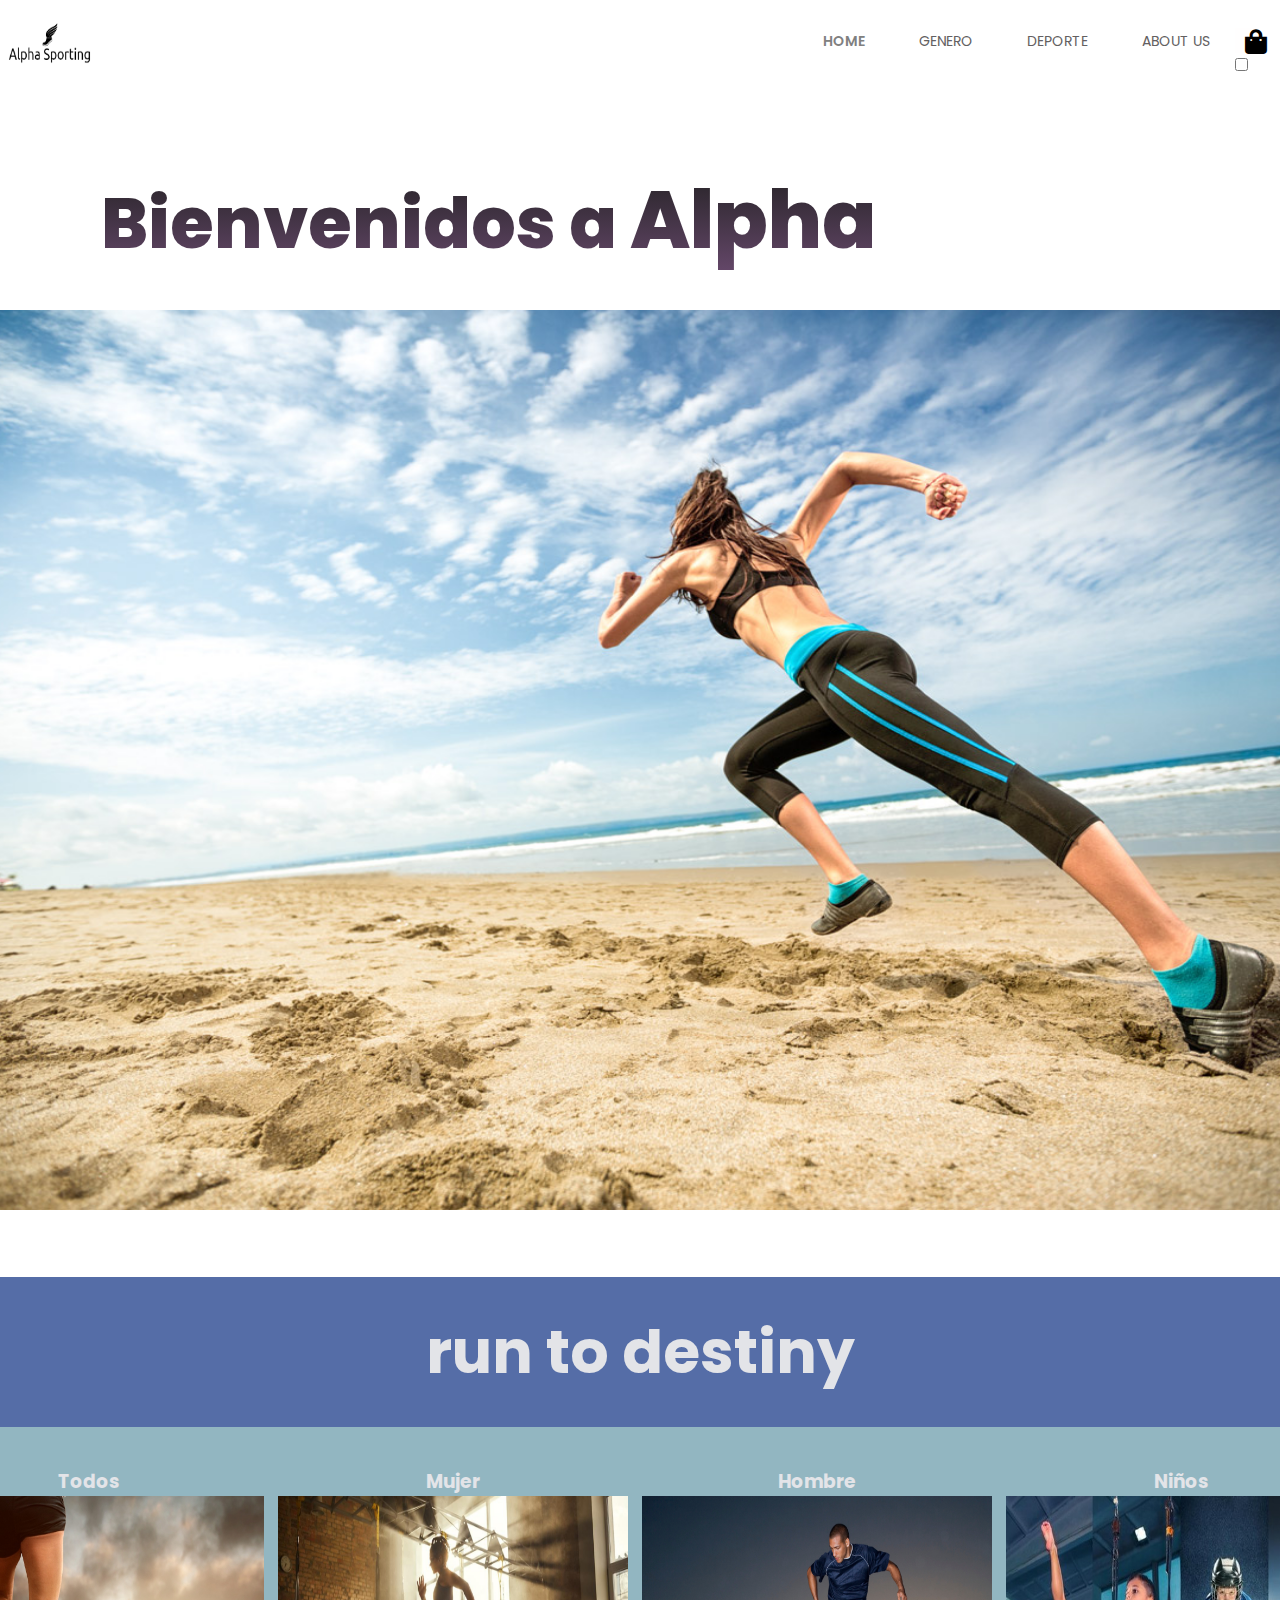
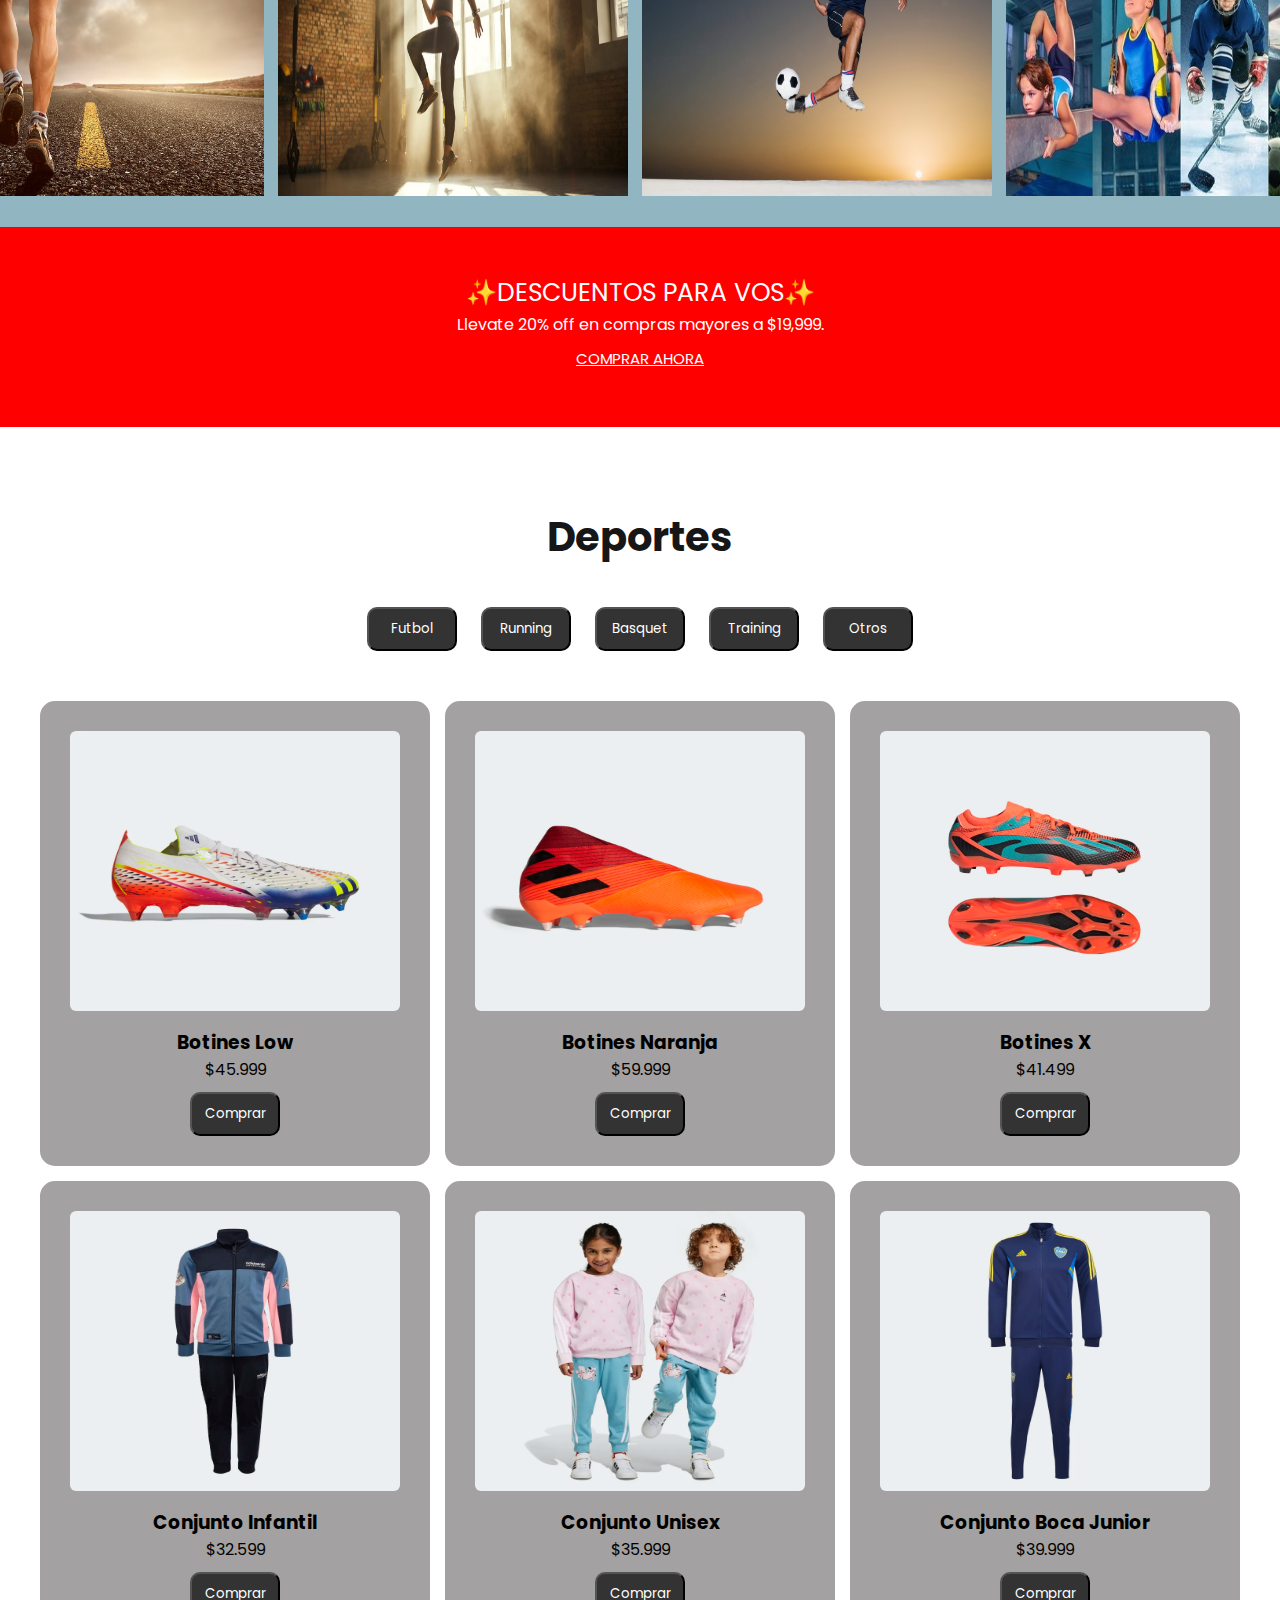
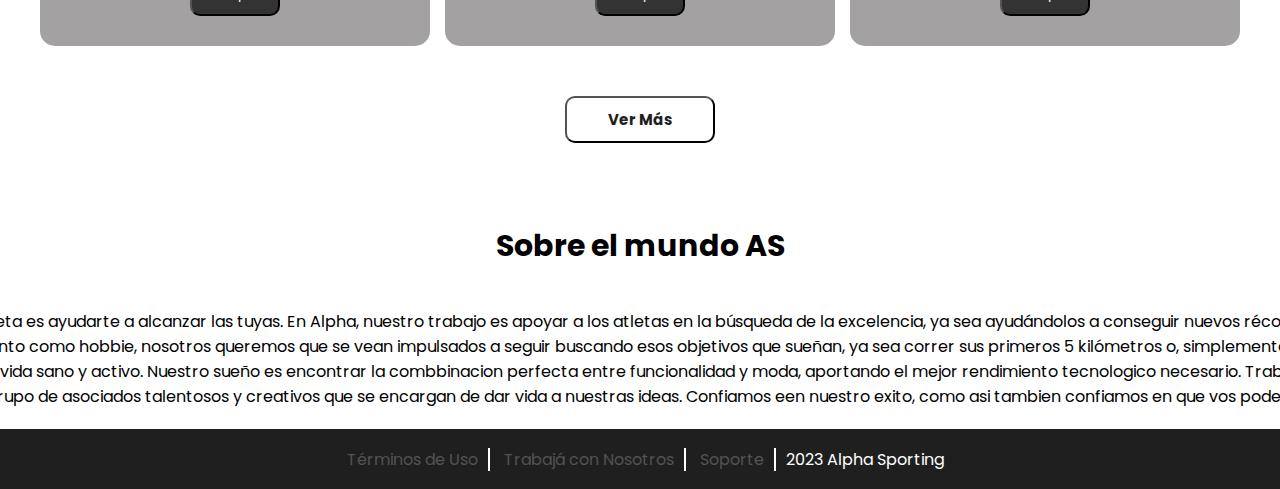
==== index.html @ a27652e8 "first commit" ====
<!DOCTYPE html>
<html lang="en">
<head>
    <meta charset="UTF-8">
    <meta http-equiv="X-UA-Compatible" content="IE=edge">
    <meta name="viewport" content="width=device-width, initial-scale=1.0">
    <link rel="stylesheet" href="./assets/style.css">
    <link rel="stylesheet" href="./assets/responsive.css">
    <link rel="stylesheet" href="https://cdnjs.cloudflare.com/ajax/libs/font-awesome/5.15.3/css/all.min.css">
    <title>Alpha Sporting</title>
</head>
<body>

    <header>
        <img src="./assets/img/Logo.png" alt="logo" width="150" height="100" class="logo">            
        
<!-- MENU HAMBURGUESA -->
        <label for="menu-toggle" class="menu-label"><i class="fa-solid fa-bars"></i></label>
        <input id="menu-toggle" type="checkbox"/>
        <nav class="navbar">
            <ul class="navbar-list">
                <li><a class="link-navbar" href="#hero">HOME</a></li>
                <li><a class="link-navbar" href="#cards">GENERO</a></li>
                <li><a class="link-navbar" href="#categories">DEPORTE</a></li>
                <li><a class="link-navbar" href="#about-us">ABOUT US</a></li>
            </ul>
<!-- CARRITO -->
            <div class="cart">
                <input type="checkbox" id="cart-toggle" />
                <label for="cart-toggle" class="cart-label"><i class="fas fa-bag-shopping"></i></label>
                <div class="cart-content">
                    <h2>Productos</h2>
                    <div class="cart-container">
                    <p class="empty-msg">No hay productos en el carrito</p>
                </div>
                <span class="divisor"></span>
                <div class="cart-total">
                    <p>TOTAL:</p>
                    <span class="total">$0</span>
                </div>
                    <button class="boton-comprar">Comprar</button>
                    <button class="boton-borrar">Vaciar</button>
                </div>
            </div>
            <!-- <div class="cart">
                <i class="fas fa-bag-shopping"></i>
            </div>
            <div class="cart-open">
                <h2>Productos</h2>
                <div class="cart-container">
                <p class="empty-msg">No hay productos en el carrito</p>
                </div> -->
                
            <!-- <div class="cart-total">
                <p>TOTAL:</p>
                <span class="total">$0</span>
            </div>
                <button class="boton-comprar">Comprar</button>
                <button class="boton-borrar">Vaciar</button>
            </div> -->
            <!-- <div  class="overlay show-overlay"></div> -->
        </nav>
    </header>

<!-- HERO -->
    <main>
        <section id="hero"> 
            <div class="hero">
                <h1>Bienvenidos a <span>Alpha</span></h1>
                <img src="./assets/img/correr-running-runner-playa.jpg" alt="img-hero" height="900" width="1520">
            </div>
        </section>  

<!-- PRODUCTOS -->
        <section id="cards">     
            <h2>run to destiny</h2>
                <div class="info-card">
                    <h3>Todos</h3>
                    <img src="./assets/img/deportes-card.jpg" alt="deportes-card" width="350" height="300">
                </div>
                <div class="info-card">
                    <h3>Mujer</h3>
                    <img src="./assets/img/mujer-card.jpg" alt="mujer-card" width="350" height="300">
                </div>
                <div class="info-card">
                    <h3>Hombre</h3>
                    <img src="./assets/img/hombre-card.jpg" alt="hombre-card" width="350" height="300">
                </div>
                <div class="info-card">
                    <h3>Niños</h3>
                    <img src="./assets/img/niños-card.jpg" alt="niños-card" width="350" height="300">
                </div>
            </div>
        </section>

        <div class="banner">
            <span>✨DESCUENTOS PARA VOS✨</span>
            <p>Llevate 20% off en compras mayores a $19,999.</p>
            <a>COMPRAR AHORA</a>
        </div>

        <section id="categories">
            <h2>Deportes</h2>
                <button class="category active">Futbol</button>
                <button class="category" data-category="running">Running</button>
                <button class="category" data-category="natacion">Basquet</button>
                <button class="category" data-category="tenis">Training</button>
                <button class="category" data-category="otros">Otros</button>
            <div class="contenedor-products">
                <!-- <div class="product">
                    <img src="./assets/img/products/botines-low.webp" alt="botines">
                    <div class="info-product">
                        <h3>Botines Low</h3>
                        <p>$45.999</p>
                        <button class="btn-comprar" data-id="id" data-name="name" data-price="price" data-img="img">Comprar</button>
                    </div>
                </div>
                <div class="product">
                    <img src="./assets/img/products/botines-naranjas.webp" alt="botines">
                    <div class="info-product">
                        <h3>Botines Naranja</h3>
                        <p>$59.999</p>
                        <button class="btn-comprar" data-id="id" data-name="name" data-price="price" data-img="img">>Comprar</button>
                    </div>
                </div>
                <div class="product">
                    <img src="./assets/img/products/botines-X.webp" alt="botines">
                    <div class="info-product">
                        <h3>Botines X</h3>
                        <p>$41.499</p>
                        <button class="btn-comprar" data-id="id" data-name="name" data-price="price" data-img="img">>Comprar</button>
                    </div>
                </div>
                <div class="product">
                    <img src="./assets/img/products/conjunto-infantil.webp" alt="conjunto">
                    <div class="info-product">
                        <h3>Conjunto Infantil</h3>
                        <p>$32.599</p>
                        <button class="btn-comprar" data-id="id" data-name="name" data-price="price" data-img="img">>Comprar</button>
                    </div>
                </div>
                <div class="product">
                    <img src="./assets/img/products/conjunto-niñas.webp" alt="conjunto">
                    <div class="info-product">
                        <h3>Conjunto Unisex</h3>
                        <p>$35.999</p>
                        <button class="btn-comprar" data-id="id" data-name="name" data-price="price" data-img="img">>Comprar</button>
                    </div>
                </div>
                <div class="product">
                    <img src="./assets/img/products/conjunto-boca.webp" alt="conjunto">
                    <div class="info-product">
                        <h3>Conjunto Boca Junior</h3>
                        <p>$39.999</p>
                        <button class="btn-comprar" data-id="id" data-name="name" data-price="price" data-img="img">>Comprar</button>
                    </div>
                </div>
                <div class="product">
                    <img src="./assets/img/products/botines-niño.webp" alt="botines-niño">
                    <div class="info-product">
                        <h3>Botines Niño</h3>
                        <p>$29.999</p>
                        <button class="btn-comprar" data-id="id" data-name="name" data-price="price" data-img="img">>Comprar</button>
                    </div>
                </div>
                <div class="product">
                    <img src="./assets/img/products/buzo-mangalarga.webp" alt="buzo">
                    <div class="info-product">
                        <h3>Buzo Manga Larga</h3>
                        <p>$25.999</p>
                        <button class="btn-comprar" data-id="id" data-name="name" data-price="price" data-img="img">>Comprar</button>
                    </div>
                </div>
                <div class="product">
                    <img src="./assets/img/products/bolso-training.webp" alt="bolso">
                    <div class="info-product">
                        <h3>Bolso Training</h3>
                        <p>$12.599</p>
                        <button class="btn-comprar" data-id="id" data-name="name" data-price="price" data-img="img">>Comprar</button>
                    </div>
                </div>
                <div class="product">
                    <img src="./assets/img/products/zapatillas-trainingLigra.webp" alt="zapatillas">
                    <div class="info-product">
                        <h3>Zapatillas Training Ligra</h3>
                        <p>$55.999</p>
                        <button class="btn-comprar" data-id="id" data-name="name" data-price="price" data-img="img">>Comprar</button>
                    </div>
                </div>
                <div class="product">
                    <img src="./assets/img/products/calza-entrenamiento.webp" alt="calza">
                    <div class="info-product">
                        <h3>Calza de Entrenamiento</h3>
                        <p>$18.999</p>
                        <button class="btn-comprar" data-id="id" data-name="name" data-price="price" data-img="img">>Comprar</button>
                    </div>
                </div>
                <div class="product">
                    <img src="./assets/img/products/zapatillas-trainer.webp" alt="zapatillas">
                    <div class="info-product">
                        <h3>Zapatillas Trainer</h3>
                        <p>$38.999</p>
                        <button class="btn-comprar" data-id="id" data-name="name" data-price="price" data-img="img">>Comprar</button>
                    </div>
                </div>
                <div class="product">
                    <img src="./assets/img/products/calzaRunnin.webp" alt="calza-corta">
                    <div class="info-product">
                        <h3>Calza Running</h3>
                        <p>$14.999</p>
                        <button class="btn-comprar" data-id="id" data-name="name" data-price="price" data-img="img">>Comprar</button>
                    </div>
                </div>
                <div class="product">
                    <img src="./assets/img/products/Zapatillas-running.webp" alt="zapatillas">
                    <div class="info-product">
                        <h3>Zapatillas Running</h3>
                        <p>$53.999</p>
                        <button class="btn-comprar" data-id="id" data-name="name" data-price="price" data-img="img">>Comprar</button>
                    </div>
                </div>
                <div class="product">
                    <img src="./assets/img/products/conjunto-river.webp" alt="conjunto">
                    <div class="info-product">
                        <h3>Conjunto River Plate</h3>
                        <p>$39.999</p>
                        <button class="btn-comprar" data-id="id" data-name="name" data-price="price" data-img="img">>Comprar</button>
                    </div>
                </div>
                <div class="product">
                    <img src="./assets/img/products/musculosa-basquet.webp" alt="musculosa">
                    <div class="info-product">
                        <h3>Musculosa Basquet</h3>
                        <p>$22.599</p>
                        <button class="btn-comprar" data-id="id" data-name="name" data-price="price" data-img="img">>Comprar</button>
                    </div>
                </div>
                <div class="product">
                    <img src="./assets/img/products/zapatillas-basquet.webp" alt="zapatillas">
                    <div class="info-product">
                        <h3>Zapatillas Basquet</h3>
                        <p>$65.999</p>
                        <button class="btn-comprar" data-id="id" data-name="name" data-price="price" data-img="img">>Comprar</button>
                    </div>
                </div>
                <div class="product">
                    <img src="./assets/img/products/zaaptillas-trailrunning.webp" alt="zapatillas">
                    <div class="info-product">
                        <h3>Zapatillas Trail Running</h3>
                        <p>$44.599</p>
                        <button class="btn-comprar" data-id="id" data-name="name" data-price="price" data-img="img">>Comprar</button>
                    </div>
                </div>
                <div class="product">
                    <img src="./assets/img/products/remera-niño.webp" alt="remera-niños">
                    <div class="info-product">
                        <h3>Remera Niño</h3>
                        <p>$12.899</p>
                        <button class="btn-comprar" data-id="id" data-name="name" data-price="price" data-img="img">>Comprar</button>
                    </div>
                </div>
                <div class="product">
                    <img src="./assets/img/products/top-entrenamiento.webp" alt="top">
                    <div class="info-product">
                        <h3>Top de Entrenamiento</h3>
                        <p>$8.999</p>
                        <button class="btn-comprar" data-id="id" data-name="name" data-price="price" data-img="img">>Comprar</button>
                    </div>
                </div>
                <div class="product">
                    <img src="./assets/img/products/short-sport.webp" alt="short">
                    <div class="info-product">
                        <h3>Short Sport</h3>
                        <p>$9.999</p>
                        <button class="btn-comprar" data-id="id" data-name="name" data-price="price" data-img="img">>Comprar</button>
                    </div>
                </div>
                <div class="product">
                    <img src="./assets/img/products/remera-niños.webp" alt="remera-niño">
                    <div class="info-product">
                        <h3>Remera Niño</h3>
                        <p>$12.999</p>
                        <button class="btn-comprar" data-id="id" data-name="name" data-price="price" data-img="img">>Comprar</button>
                    </div>
                </div>
                <div class="product">
                    <img src="./assets/img/products/remeras-basquet.webp" alt="remera">
                    <div class="info-product">
                        <h3>Remera Overside</h3>
                        <p>$18.999</p>
                        <button class="btn-comprar" data-id="id" data-name="name" data-price="price" data-img="img">>Comprar</button>
                    </div>
                </div>
                <div class="product">
                    <img src="./assets/img/products/camiseta-titulas3.webp" alt="remera">
                    <div class="info-product">
                        <h3>Camiseta Titular Argentina 3 Estrellas</h3>
                        <p>$23.999</p>
                        <button class="btn-comprar" data-id="id" data-name="name" data-price="price" data-img="img">>Comprar</button>
                    </div>
                </div>
                <div class="product">
                    <img src="./assets/img/products/zapatillas-2.0running.webp" alt="zapatillas">
                    <div class="info-product">
                        <h3>Zapatillas Running 2.0</h3>
                        <p>$68.999</p>
                        <button class="btn-comprar" data-id="id" data-name="name" data-price="price" data-img="img">>Comprar</button>
                    </div>
                </div>
                <div class="product">
                    <img src="./assets/img/products/zapatillas-luz.webp" alt="zapatillas">
                    <div class="info-product">
                        <h3>Zapatillas Luminus</h3>
                        <p>$58.999</p>
                        <button class="btn-comprar" data-id="id" data-name="name" data-price="price" data-img="img">>Comprar</button>
                    </div>
                </div> -->
            </div>
            <button class="btn-mas">Ver Más</button>
        </section>

<!-- ABOUT US -->
        <section id="about-us">
            <div class="about-us-info">
                <h2>Sobre el mundo AS</h2>
                <p>Nuestra meta es ayudarte a alcanzar las tuyas.
                    En Alpha, nuestro trabajo es apoyar a los atletas en la búsqueda de la excelencia, 
                    ya sea ayudándolos a conseguir nuevos récords o en un entrenamiento como hobbie, nosotros 
                    queremos que se vean impulsados a seguir buscando esos objetivos que sueñan, ya sea 
                    correr sus primeros 5 kilómetros o, simplemente, mantener un estilo de vida sano y activo.
                    
                    Nuestro sueño es encontrar la combbinacion perfecta entre funcionalidad y moda, aportando el
                    mejor rendimiento tecnologico necesario. Trabajamos con un gran grupo de asociados talentosos y creativos
                    que se encargan de dar vida a nuestras ideas. Confiamos een nuestro exito, como asi tambien confiamos en que 
                    vos podes lograrlo.</p>
            </div>
        </section>
    </main>

<!-- FOOTER -->
    <footer>
        <div class="footer-contenedor">
            <ul class="footer-links">
                <li><a href="#">Términos de Uso</a></li>
                <li><a href="#">Trabajá con Nosotros</a></li>
                <li><a href="#">Soporte</a></li>
            </ul>
            <div class="footer-name">
            <span>2023 Alpha Sporting</span>
            </div>
        </div>
    </footer>
    <script src="./assets/data.js"></script>
    <script src="./assets/index.js"></script>
</body>
</html>
---- assets/style.css ----
/* font */
@import url("https://fonts.googleapis.com/css2?family=Montserrat:wght@300;400;600;700;800;900&family=Poppins:wght@300;400;500;600;700;800&display=swap");

:root {
  /* bg colors */
--background: #ffffff;
}

* {
margin: 0;
padding: 0;
box-sizing: border-box;
font-family: "Poppins", sans-serif;
text-decoration: none;
list-style-type: none;
}

/* HEADER */

header {
  background: rgb(255, 255, 255);
  width: 100%;
  position: fixed;
  top: 0;
  display: flex;
  justify-content: space-between;
  align-items: center;
  height: 80px;
  z-index: 999;
}

.logo{
    padding: 0;
    height: 80px;
    width: 100px;
    justify-content: center;
}

.navbar{
  display: flex;
  margin: 20px;
}

.navbar li{
  display: inline;
  flex-direction: row;
  justify-content: space-between;
  align-items: center;
  text-align: center;
  padding: 15px;
  margin: 10px;
}

.navbar-list a {
  color: rgb(99, 96, 97);
  font-size: 14px;
}

.navbar-list li:first-child > a {
  color: gray;
  font-weight: 600;
}

.cart:before {
  content: "\f290";
  font-family: "Font Awesome 5 Free";
  font-weight: 900;
  font-size: 25px;
  margin: 10px;
}

/* MENU HAMBURGUESA */

.menu-label {
  position: relative;
  cursor: pointer;
  font-size: 20px;
}

.menu-label:before {
  content: "\f0c9";  
  font-family: "Font Awesome 5 Free";
  font-weight: 900;
  color: #333;
  display: block;
  width: 25px;
  height: 25px;
  margin-right: 0;
  visibility: hidden;
}

.menu-label .fa-bars:before {
  content: "\f0c9";
  display: none;
}

input[type="checkbox"] {
  display: none;
  visibility: hidden;
}

input[type="checkbox"]:checked ~ .menu-label:before {
  content: "\f00d"; 
}

/* CARRITO */

.cart input[type="checkbox"] {
  display: flex;
  visibility: visible;
}

.cart input[type="checkbox"]:checked + label + .cart-content{
  display: flex;
}

.cart{
  background: rgb(255, 254, 254);
  width: 25px;
  height: 25px;
  right: 0;
  padding: 0;
  position: relative;
  cursor: pointer;
}

.cart-content {
  position: fixed;
  top: 80px;
  right: 50px;
  width: 25%;
  height: 400px;
  flex-direction: column;
  background-color: rgb(255, 255, 255);
  border-top: 0px;
  border-radius: 0px 0px 15px 15px;
  z-index: 2;
  display: none;
  padding: 30px;
}

.cart h2 {
  color: #333;
  font-size: 20px;
  font-weight: 600;
  margin: 20px;
}

.cart-total {
  display: flex;
  justify-content: space-between;
  align-items: baseline;
  width: 100%;
  margin: 0 20px 0 0;
}

.cart-total p {
  color: black;
  font-weight: 700;
}

.cart-content span{
  margin-top: 20px;
  border: 0.5px solid black;
  width: 100%;
}

.cart-total{
  margin: 20px 0;
}

.cart-total span {
  color: black;
  font-weight: 400;
  font-size: 18px;
  border-radius: 10px;
  width: 60px;
}

.empty-msg {
  color: rgb(17, 67, 113);
  font-size: 14px;
}

.cart-content button{
  border-radius: 10px;
  margin: 10px 15px;
  background-color: #5d5858;
  color: white;
  height: 40px;
}

/* .cart {


.cart-container {
  display: flex;
  flex-direction: column;
  gap: 20px;
}

.cart::-webkit-scrollbar {
  display: none;
}

.cart-item {
  display: flex;
  align-items: center;
  justify-content: space-between;
  gap: 20px;
  background-color: #2323234e;
  padding: 20px;
  border: 1px solid var(--electric);
  border-radius: 10px;
}

.cart-item img {
  height: 65px;
  width: 65px;
}

.item-info {
  display: flex;
  flex-direction: column;
  min-width: 110px;
}

.item-title {
  color: var(--text-white);
  font-weight: 600;
  font-size: 14px;
}

.item-bid {
  color: var(--text-gray);
  font-weight: 300;
  font-size: 12px;
}

.item-price {
  background: linear-gradient(to right, #30cfd0, #c43ad6);
  background-clip: text;
  color: transparent;
  -webkit-background-clip: text;
  font-size: 16px;
  font-weight: 800;
}

.item-handler {
  display: flex;
  align-items: center;
  justify-content: center;
  gap: 20px;
}

.quantity-handler {
  display: flex;
  justify-content: center;
  align-items: center;
  padding: 2px 8px;
  border-radius: 5px;
  color: var(--text-white);
  font-weight: 400;
}

.item-quantity {
  color: var(--text-gray);
}

.up {
  border: 1px solid var(--electric);
}

.down {
  background-color: var(--secondary);
  border: 1px solid var(--electric);
}*/

/* MAIN BODY */

body{
  display: flex;
  align-items: center;
  text-align: center;
  flex-direction: column;
  width: 100%;
}

main {
  display: flex;
  flex-direction: column;
  align-items: center;
  justify-content: center;
}

/* HERO */

#hero {
  display: flex;
  justify-content: center;
  align-items: center;
  margin-top: 70px;
}

.hero h1 {
  font-size: 70px;
  width: 80%;
  min-width: 600px;
  font-weight: 800;
  text-align: center;
  align-items: center;
  background: linear-gradient(to top, #694a6e, #1f1f1f);
  background-clip: text;
  color: transparent;
  -webkit-background-clip: text;
  margin-top: 90px;
  margin-bottom: 30px;
}

.hero h1 > span {
  font-size: 80px;
}

/* CATEGORIAS */

#cards{
  width: 100%;
  height: 550px;
  flex-direction: column;
  text-align: center;
  justify-content: center;
  margin-top: 60px;
  background-color: #92b6c1;
}

#cards h2{
  color: #e3e4e8;
  font-size: 60px;
  text-align: center;
  background-color: #556da7;
  width: 100%;
  height: 150px;
  padding: 30px;
}

.info-card{
  display: inline-block;
  padding: 0 10px 10px 0;
  margin-top: 40px;
}

.info-card h3{
  color: #e3e4e8;
}

.banner{
  width: 100%;
  height: 200px;
  background-color: red;
  color: white;
  display: flex;
  flex-direction: column;
  justify-content: center;
  text-align: center;
  margin-top: 0;
}

.banner span{
  font-size: 25px;
  align-items: center;
}

.banner a{
  justify-content: center;
  align-items: center;
  margin: 10px;
  text-decoration: underline;
  font-size: 15px;
}

#categories{
  margin-top: 60px;
}

#categories h2{
  color: #161616;
  font-size: 40px;
  padding: 0;
  margin: 20px 0 30px;
}

#categories button{
  padding: 10px;
  margin: 10px 10px;
  display: inline;
  flex-direction: row;
  gap: 15px;
  border-radius: 10px;
  background-color: #333;
  color: #ffffff;
  width: 90px;
  justify-content: center;
}

.contenedor-products{
  display: flex;
  align-items: center;
  justify-content: center;
  gap: 15px;
  padding: 40px 0;
  flex-wrap: wrap;
}

.product{
  padding: 20px;
  background-color:#a3a1a1;
  border-radius: 15px;
}

.product img{
  width: 350px;
  height: 300px;
  border-radius: 1rem;
  padding: 10px;
}

#categories .btn-mas{
  background-color: white;
  color: #1f1f1f;
  font-size: 15px;
  font-weight: bolder;
  width: 150px;
}

.about-us-info h2{
  padding: 50px 20px 0;
  font-size: 30px;
  margin: 20px;
}

.about-us-info p{
  padding: 20px;
}

footer{
  width: 100%;
}

.footer-contenedor{
  height: 60px;
  background-color: #1f1f1f;
  display: flex;
  flex-direction: row;
  justify-content: center;
  align-items: center;
}

.footer-links li{
  display: inline;
  font-size: 16px;
  color: #535252;
  border-right: 2px solid white;
}

.footer-links a{
  padding: 0 10px 0 10px;
  color: #535252;
}

.footer-name{
  color: white;
  padding-left: 10px;
}
---- assets/responsive.css ----
@media (max-width: 992px) {
    /*header*/
  body{
    width: 100%;
  }

  header{
    width: 100%;
    display: flex;
    flex-direction: row;
  }

  .navbar-list {
    position: absolute;
    top: 80px;
    left: 0;
    right: 5%;
    height: 450px;
    flex-direction: column;
    background-color: rgb(255, 255, 255);
    border: 2px solid white;
    border-top: 0px;
    border-radius: 0px 0px 15px 15px;
    padding: 45px 30px;
    gap: 25px;
    z-index: 2;
    display: none;
  }

  .navbar-list a {
    font-size: 18px;
    display: flex;
    justify-content: center;
  }

  .menu-label:before{
    visibility: visible;
    display: flex;
  }

  #menu-toggle:checked ~ .navbar .navbar-list {
      display: flex;
  }

  .menu-label {
    display: flex;
    order: 2;
    cursor: pointer;
  }

  main{
    width: 100%;
    display: flex;
    flex-direction: column;
  }

  #hero h1{
    text-align: center;
    font-size: 50px;
    justify-content: center;
    margin: 20px 40px;
    width: 80%;
  }

  .hero img{
    width: 1000px;
    height: 1000px;
  }

  #cards{
    display: flex;
    align-items: center;
    justify-content: center;
    width: 100%;
    height: 400px;
  }

  #cards h2{
    font-size: 40px;
    display: flex;
    padding: 0;
    text-align: center;
    justify-content: center;
    align-items: center;
  }

  .info-card{
    display: flex;
    flex-direction: column;
    padding: 0 10px 10px;
  }

  .info-card img{
    display: none;
  }

  .footer-contenedor{
    width: 1000px;
  }
}

@media (max-width: 576px){

  body{
    width: 576px;
  }

  header{
    width: 576px;
    display: flex;
    flex-direction: row;
    justify-content: space-between;
    text-align: center;
    align-items: center;
  }

  .navbar{
    display: flex;
  }

  #hero h1{
    font-size: 30px;
  }

  #hero span{
    font-size: 50px;
  }

  .hero img{
    width: 85%;
    height: 500px;
  }

  #cards{
    height: 400px;
    margin: 0;
  }

  .footer-contenedor{
    width: 576px;
  }

  .footer-links li{
    font-size: 12px;
  }

  .footer-name{
    font-size: 14px;
  }
}

@media (max-width: 320px){

}
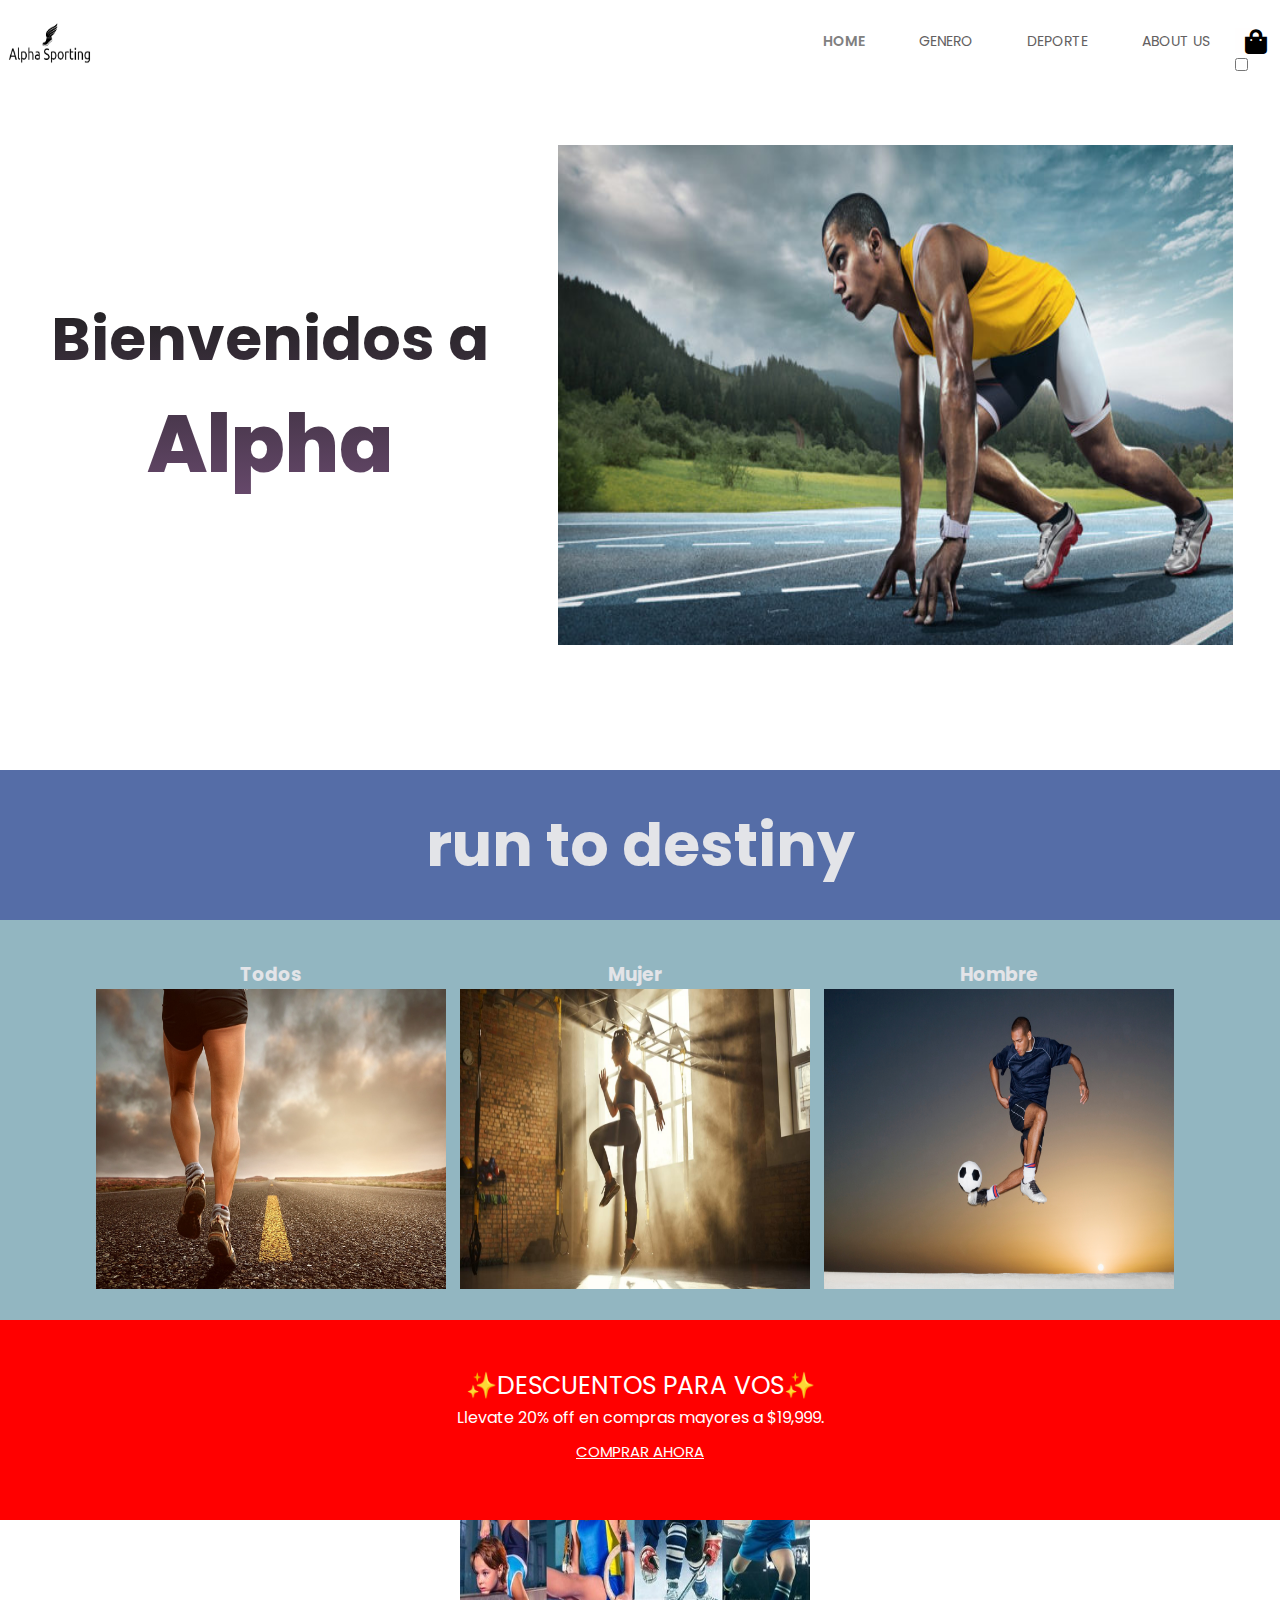
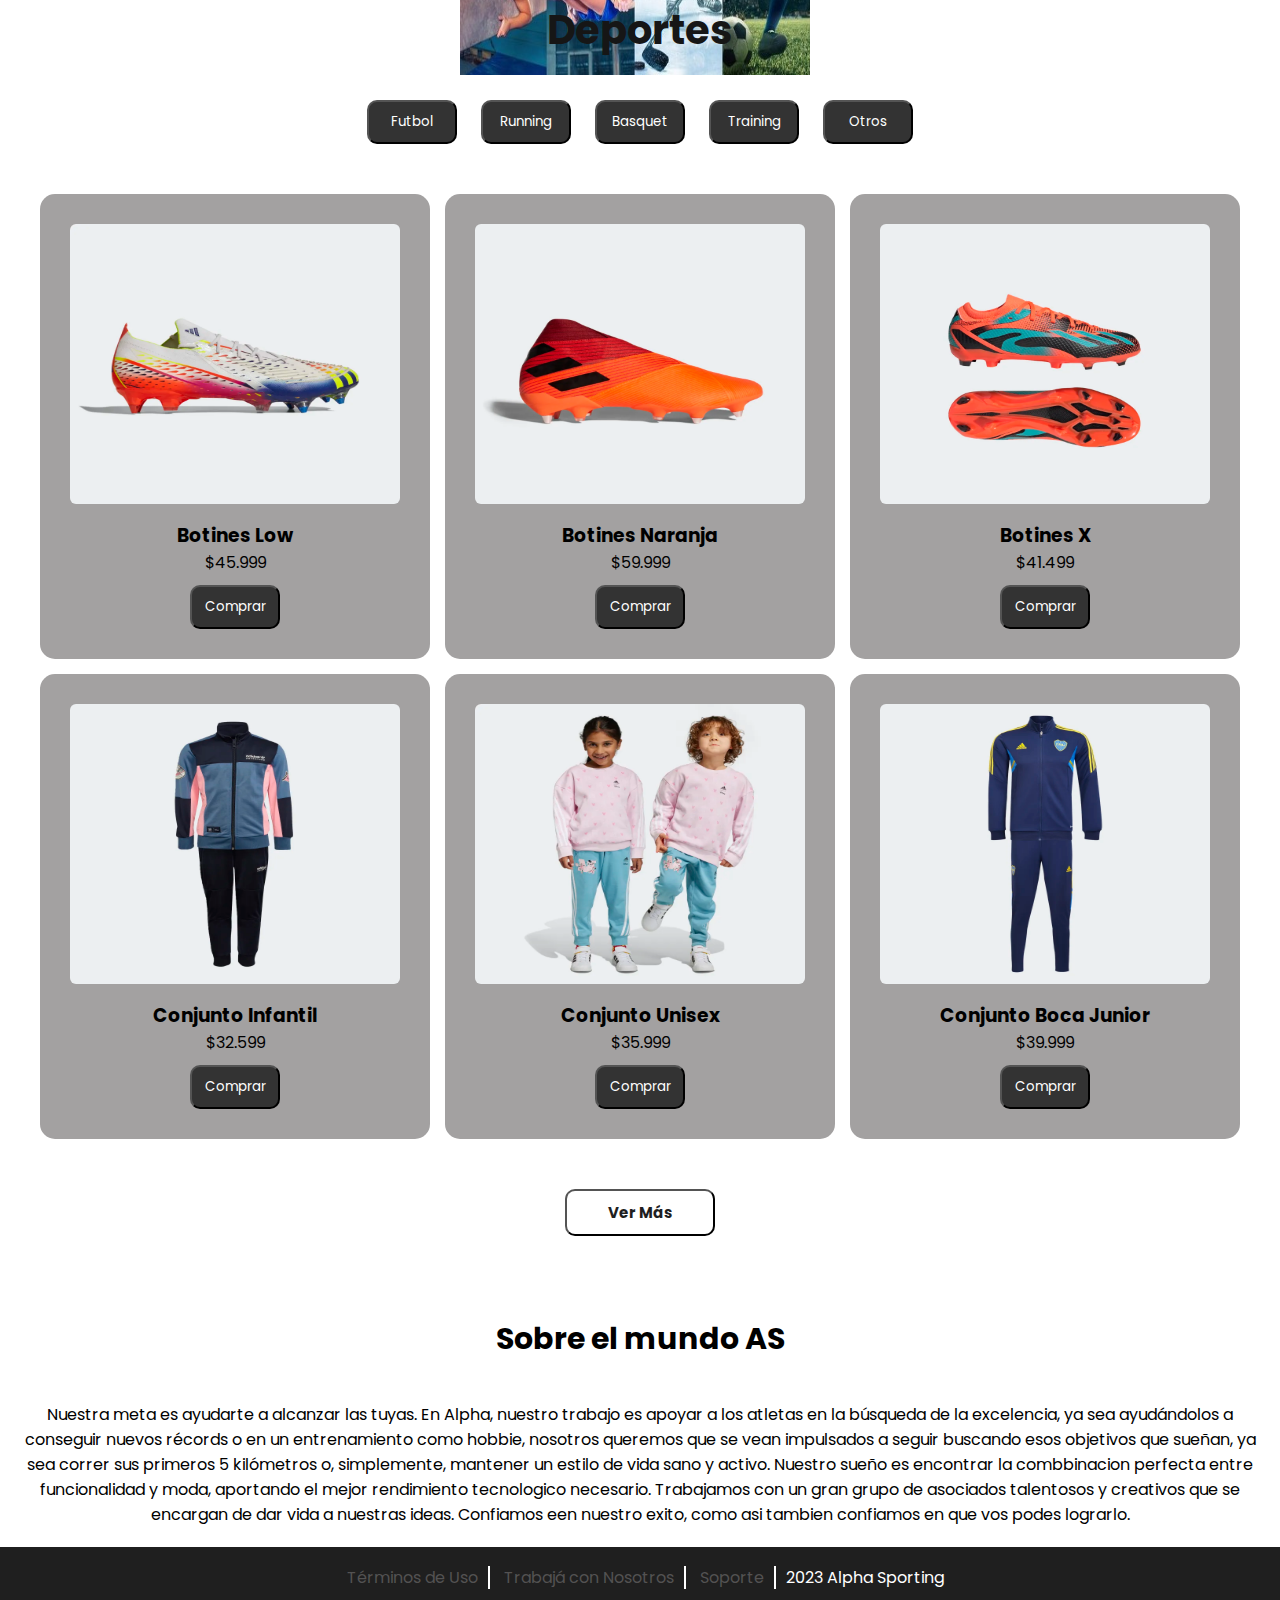
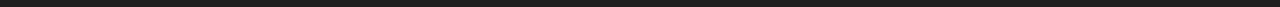
==== commit 9ac3ac4a: "agrego slider" ====
--- a/index.html
+++ b/index.html
@@ -65,10 +65,15 @@
 <!-- HERO -->
     <main>
         <section id="hero"> 
-            <div class="hero">
+            <div class="hero-content">
                 <h1>Bienvenidos a <span>Alpha</span></h1>
-                <img src="./assets/img/correr-running-runner-playa.jpg" alt="img-hero" height="900" width="1520">
-            </div>
+                <div class="slider">
+                    <ul class="slider-container">
+                        <li><img src="./assets/img/img-hero.jpg" alt="img1" width="200" height="500"></li>
+                        <li><img src="./assets/img/imgHero.jpg" alt="img2" width="200" height="500"></li>
+                        <li><img src="./assets/img/imgHero2.jpg" alt="img3" width="200" height="500"></li>
+                    </ul>
+                </div>
         </section>  
 
 <!-- PRODUCTOS -->
--- a/assets/style.css
+++ b/assets/style.css
@@ -297,28 +297,70 @@
 
 #hero {
   display: flex;
-  justify-content: center;
-  align-items: center;
+  flex-direction: row;
+  justify-content: center;
+  align-items: center;
+  text-align: center;
   margin-top: 70px;
 }
 
-.hero h1 {
-  font-size: 70px;
-  width: 80%;
-  min-width: 600px;
-  font-weight: 800;
-  text-align: center;
-  align-items: center;
+.hero-content {
+  display: flex;
+  flex-direction: row;
+  justify-content: center;
+  align-items: center;
+  margin: 75px 10px 48px 20px;
+}
+
+.hero-content h1 {
+  font-size: 60px;
+  width: 30%;
+  min-width: 500px;
+  font-weight: 700;
   background: linear-gradient(to top, #694a6e, #1f1f1f);
   background-clip: text;
   color: transparent;
   -webkit-background-clip: text;
-  margin-top: 90px;
-  margin-bottom: 30px;
-}
-
-.hero h1 > span {
+}
+
+.hero-content h1 > span {
   font-size: 80px;
+  font-weight: 800;
+}
+
+.slider {
+  width: 100%;
+  overflow: hidden;
+}
+
+.slider ul {
+  display: flex;
+  padding: 0;
+  width: 400%;
+  animation: cambio 20s infinite alternate linear;
+}
+
+.slider li {
+  width: 25%; /* Ajusta el ancho según la cantidad de imágenes */
+  list-style: none;
+}
+
+.slider img {
+  width: 90%;
+}
+
+@keyframes cambio {
+  0% {margin-left: 0;}
+  25% {margin-left: 0;}
+  
+  30% {margin-left: -100%;}
+  55% {margin-left: -100%;}
+  
+  60% {margin-left: -200%;}
+  85% {margin-left: -200%;}
+  
+  90% {margin-left: -300%;}
+  100% {margin-left: -300%;}
 }
 
 /* CATEGORIAS */
@@ -329,7 +371,7 @@
   flex-direction: column;
   text-align: center;
   justify-content: center;
-  margin-top: 60px;
+  margin-top: 70px;
   background-color: #92b6c1;
 }
 
@@ -387,12 +429,13 @@
   font-size: 40px;
   padding: 0;
   margin: 20px 0 30px;
+  text-align: center;
 }
 
 #categories button{
   padding: 10px;
   margin: 10px 10px;
-  display: inline;
+  display: inline-block;
   flex-direction: row;
   gap: 15px;
   border-radius: 10px;
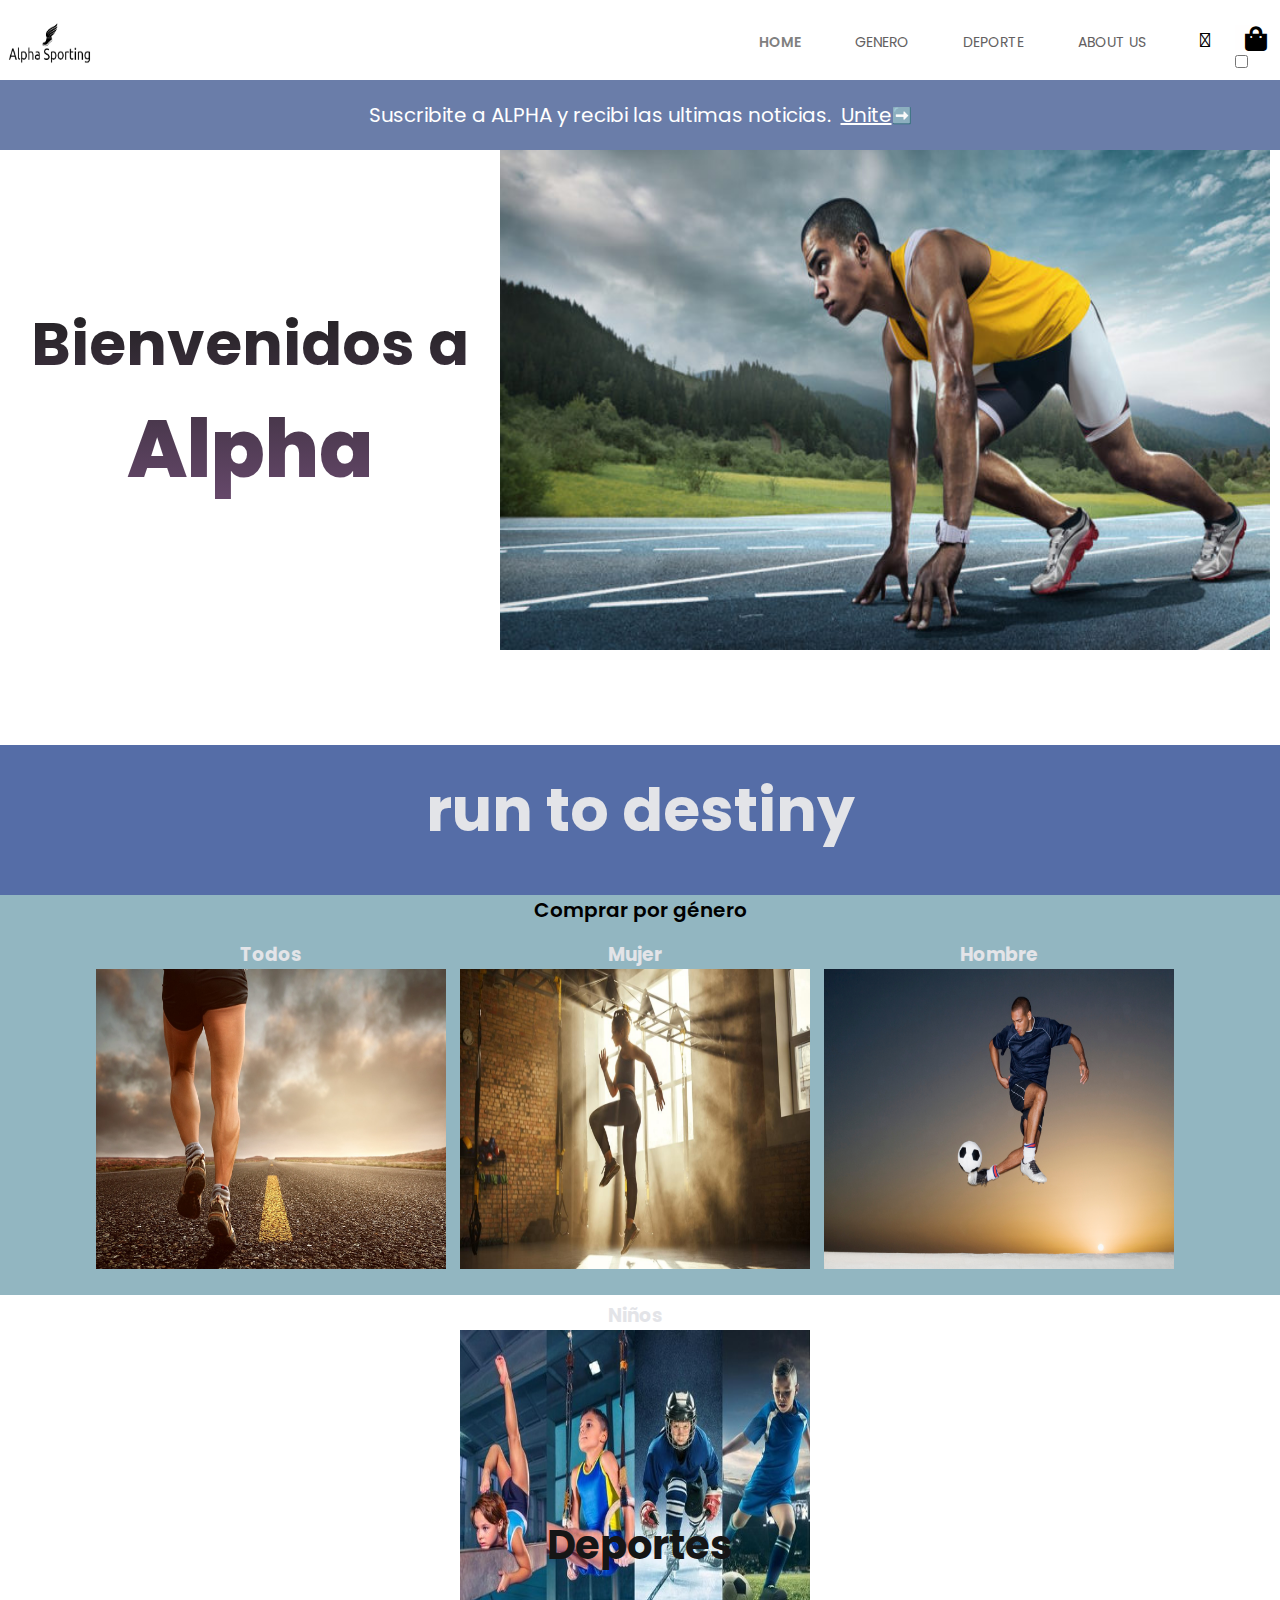
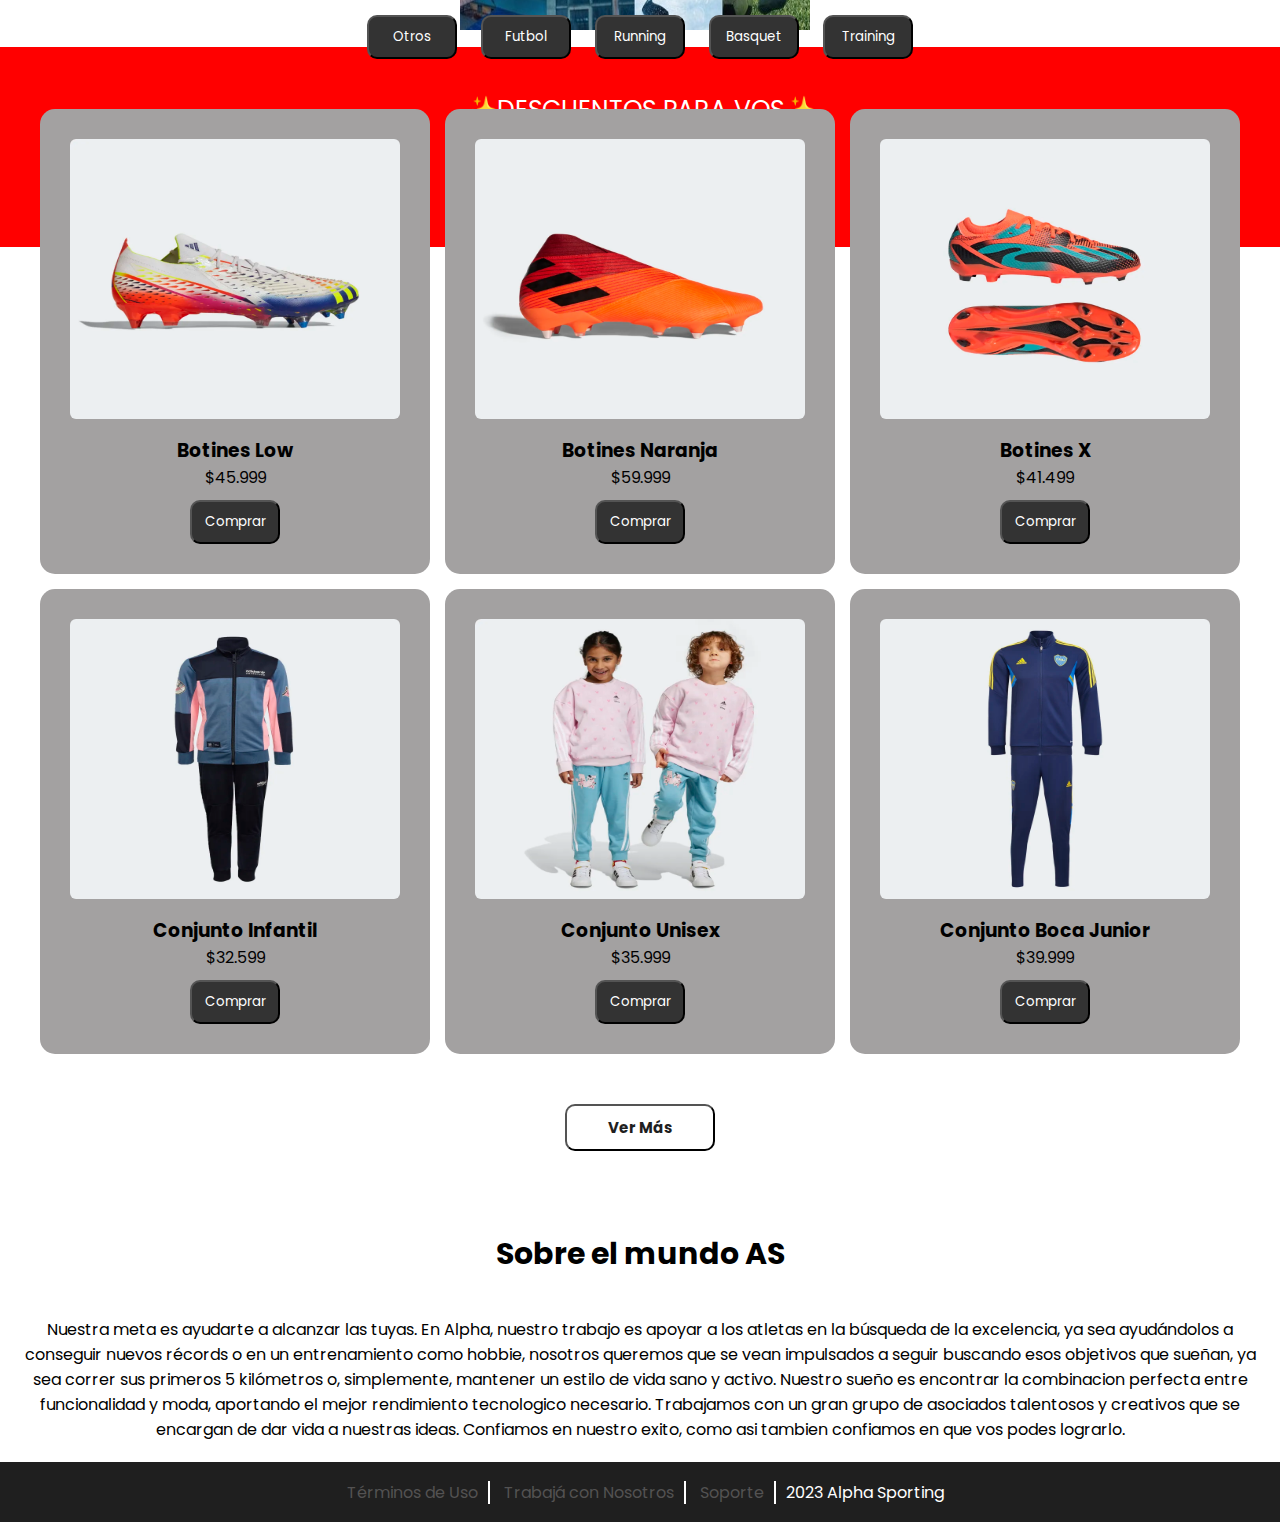
==== commit 44d4a373: "btn categories y ver mas funcionando" ====
--- a/index.html
+++ b/index.html
@@ -7,23 +7,26 @@
     <link rel="stylesheet" href="./assets/style.css">
     <link rel="stylesheet" href="./assets/responsive.css">
     <link rel="stylesheet" href="https://cdnjs.cloudflare.com/ajax/libs/font-awesome/5.15.3/css/all.min.css">
-    <title>Alpha Sporting</title>
+    <title>Alpha Sporting | Tienda Oficial</title>
 </head>
 <body>
 
     <header>
         <img src="./assets/img/Logo.png" alt="logo" width="150" height="100" class="logo">            
         
+
 <!-- MENU HAMBURGUESA -->
         <label for="menu-toggle" class="menu-label"><i class="fa-solid fa-bars"></i></label>
         <input id="menu-toggle" type="checkbox"/>
         <nav class="navbar">
             <ul class="navbar-list">
                 <li><a class="link-navbar" href="#hero">HOME</a></li>
-                <li><a class="link-navbar" href="#cards">GENERO</a></li>
+                <li><a class="link-navbar" href="#cards-content">GENERO</a></li>
                 <li><a class="link-navbar" href="#categories">DEPORTE</a></li>
                 <li><a class="link-navbar" href="#about-us">ABOUT US</a></li>
+                <li><a href="./contact.html"><i class="fa-solid fa-user"></i></a></li>
             </ul>
+
 <!-- CARRITO -->
             <div class="cart">
                 <input type="checkbox" id="cart-toggle" />
@@ -63,7 +66,13 @@
     </header>
 
 <!-- HERO -->
-    <main>
+    <main> 
+        
+            <div class="subscript">
+                <h3>Suscribite a ALPHA y recibi las ultimas noticias.</h3>
+                <a href="./contact.html">Unite</a>➡️
+            </div>
+
         <section id="hero"> 
             <div class="hero-content">
                 <h1>Bienvenidos a <span>Alpha</span></h1>
@@ -77,40 +86,46 @@
         </section>  
 
 <!-- PRODUCTOS -->
-        <section id="cards">     
-            <h2>run to destiny</h2>
-                <div class="info-card">
-                    <h3>Todos</h3>
-                    <img src="./assets/img/deportes-card.jpg" alt="deportes-card" width="350" height="300">
-                </div>
-                <div class="info-card">
-                    <h3>Mujer</h3>
-                    <img src="./assets/img/mujer-card.jpg" alt="mujer-card" width="350" height="300">
-                </div>
-                <div class="info-card">
-                    <h3>Hombre</h3>
-                    <img src="./assets/img/hombre-card.jpg" alt="hombre-card" width="350" height="300">
-                </div>
-                <div class="info-card">
-                    <h3>Niños</h3>
-                    <img src="./assets/img/niños-card.jpg" alt="niños-card" width="350" height="300">
-                </div>
+        <section id="cards-content"> 
+            <div class="content-title">
+                <h2>run to destiny</h2>  
+            </div>
+
+            <p class="subtitle-content">Comprar por género</p>
+
+            <div class="info-card">
+                <h3>Todos</h3>
+                <img src="./assets/img/deportes-card.jpg" alt="deportes-card" width="350" height="300">
+            </div>
+            <div class="info-card">
+                <h3>Mujer</h3>
+                <img src="./assets/img/mujer-card.jpg" alt="mujer-card" width="350" height="300">
+            </div>
+            <div class="info-card">
+                <h3>Hombre</h3>
+                <img src="./assets/img/hombre-card.jpg" alt="hombre-card" width="350" height="300">
+            </div>
+            <div class="info-card">
+                <h3>Niños</h3>
+                <img src="./assets/img/niños-card.jpg" alt="niños-card" width="350" height="300">
+            </div>
+            
+            <div class="banner">
+                <span>✨DESCUENTOS PARA VOS✨</span>
+                <p>Llevate 20% off en compras mayores a $19,999.</p>
+                <a href="./contact.html">REGISTRATE</a>
             </div>
         </section>
-
-        <div class="banner">
-            <span>✨DESCUENTOS PARA VOS✨</span>
-            <p>Llevate 20% off en compras mayores a $19,999.</p>
-            <a>COMPRAR AHORA</a>
-        </div>
-
+        
         <section id="categories">
             <h2>Deportes</h2>
-                <button class="category active">Futbol</button>
+            <div class="categories">
+                <button class="category active" data-category="otros">Otros</button>
+                <button class="category" data-category="futbol">Futbol</button>
                 <button class="category" data-category="running">Running</button>
-                <button class="category" data-category="natacion">Basquet</button>
-                <button class="category" data-category="tenis">Training</button>
-                <button class="category" data-category="otros">Otros</button>
+                <button class="category" data-category="basquet">Basquet</button>
+                <button class="category" data-category="training">Training</button>
+            </div>
             <div class="contenedor-products">
                 <!-- <div class="product">
                     <img src="./assets/img/products/botines-low.webp" alt="botines">
@@ -334,10 +349,10 @@
                     queremos que se vean impulsados a seguir buscando esos objetivos que sueñan, ya sea 
                     correr sus primeros 5 kilómetros o, simplemente, mantener un estilo de vida sano y activo.
                     
-                    Nuestro sueño es encontrar la combbinacion perfecta entre funcionalidad y moda, aportando el
+                    Nuestro sueño es encontrar la combinacion perfecta entre funcionalidad y moda, aportando el
                     mejor rendimiento tecnologico necesario. Trabajamos con un gran grupo de asociados talentosos y creativos
-                    que se encargan de dar vida a nuestras ideas. Confiamos een nuestro exito, como asi tambien confiamos en que 
-                    vos podes lograrlo.</p>
+                    que se encargan de dar vida a nuestras ideas. 
+                    Confiamos en nuestro exito, como asi tambien confiamos en que vos podes lograrlo.</p>
             </div>
         </section>
     </main>
--- a/assets/style.css
+++ b/assets/style.css
@@ -15,6 +15,10 @@
 list-style-type: none;
 }
 
+section {
+  scroll-margin-top: 140px; /* crea un espacio en la parte superior de la sección al desplazar, no quedara oculto por el navbar. */
+}
+
 /* HEADER */
 
 header {
@@ -59,6 +63,12 @@
 .navbar-list li:first-child > a {
   color: gray;
   font-weight: 600;
+}
+
+.navbar-list i {
+  font-size: 20px !important;
+  color: #000000 !important;
+  /* Otros estilos personalizados */
 }
 
 .cart:before {
@@ -72,7 +82,7 @@
 /* MENU HAMBURGUESA */
 
 .menu-label {
-  position: relative;
+  position: absolute;
   cursor: pointer;
   font-size: 20px;
 }
@@ -293,6 +303,37 @@
   justify-content: center;
 }
 
+/* SUBSCRIPT */
+
+.subscript{
+  color: #ffffff;
+  padding: 10px;
+  background-color: #6a7da9;
+  width: 100%;
+  height: 70px;
+  margin-top: 80px;
+  display: flex;
+  justify-content: center;
+  align-items: center;
+}
+
+.subscript h3{
+  font-size: 20px;
+  font-weight: 400;
+}
+
+.subscript a{
+  color: #ffffff;
+  font-size: 20px;
+  font-weight: 400;
+  text-decoration: underline;
+  padding-left: 10px;
+}
+
+a:hover {
+  color: #fd0000;
+}
+
 /* HERO */
 
 #hero {
@@ -301,7 +342,6 @@
   justify-content: center;
   align-items: center;
   text-align: center;
-  margin-top: 70px;
 }
 
 .hero-content {
@@ -309,7 +349,7 @@
   flex-direction: row;
   justify-content: center;
   align-items: center;
-  margin: 75px 10px 48px 20px;
+  margin: 0 10px 48px 0;
 }
 
 .hero-content h1 {
@@ -337,7 +377,7 @@
   display: flex;
   padding: 0;
   width: 400%;
-  animation: cambio 20s infinite alternate linear;
+  animation: cambio 10s infinite alternate linear;
 }
 
 .slider li {
@@ -346,7 +386,7 @@
 }
 
 .slider img {
-  width: 90%;
+  width: 100%;
 }
 
 @keyframes cambio {
@@ -358,37 +398,46 @@
   
   60% {margin-left: -200%;}
   85% {margin-left: -200%;}
-  
-  90% {margin-left: -300%;}
-  100% {margin-left: -300%;}
 }
 
 /* CATEGORIAS */
 
-#cards{
+#cards-content{
   width: 100%;
   height: 550px;
   flex-direction: column;
   text-align: center;
   justify-content: center;
-  margin-top: 70px;
+  margin-top: 40px;
   background-color: #92b6c1;
-}
-
-#cards h2{
+  padding-top: 0;
+}
+
+.content-title{
+  background-color: #556da7;
+  width: 100%;
+  height: 150px;
+  padding: 0;
+  margin: 0;
+}
+
+.content-title h2{
   color: #e3e4e8;
   font-size: 60px;
   text-align: center;
-  background-color: #556da7;
-  width: 100%;
-  height: 150px;
-  padding: 30px;
+  padding: 20px 0 0 0;
+}
+
+.subtitle-content{
+  font-size: 20px;
+  font-weight: 600;
+  color:#000000;
 }
 
 .info-card{
   display: inline-block;
   padding: 0 10px 10px 0;
-  margin-top: 40px;
+  margin-top: 15px;
 }
 
 .info-card h3{
@@ -413,15 +462,20 @@
 }
 
 .banner a{
+  color: white;
+  font-size: 20px;
   justify-content: center;
   align-items: center;
   margin: 10px;
   text-decoration: underline;
-  font-size: 15px;
+}
+
+.banner a:hover {
+  color: #000000;
 }
 
 #categories{
-  margin-top: 60px;
+  margin-top: 200px;
 }
 
 #categories h2{
@@ -445,6 +499,8 @@
   justify-content: center;
 }
 
+/* PRODUCTOS */
+
 .contenedor-products{
   display: flex;
   align-items: center;
@@ -475,6 +531,8 @@
   width: 150px;
 }
 
+/* ABOUT US */
+
 .about-us-info h2{
   padding: 50px 20px 0;
   font-size: 30px;
@@ -484,6 +542,14 @@
 .about-us-info p{
   padding: 20px;
 }
+
+/* para el boton ver mas  */
+
+.hidden {
+  visibility: hidden;
+}
+
+/* FOOTER */
 
 footer{
   width: 100%;
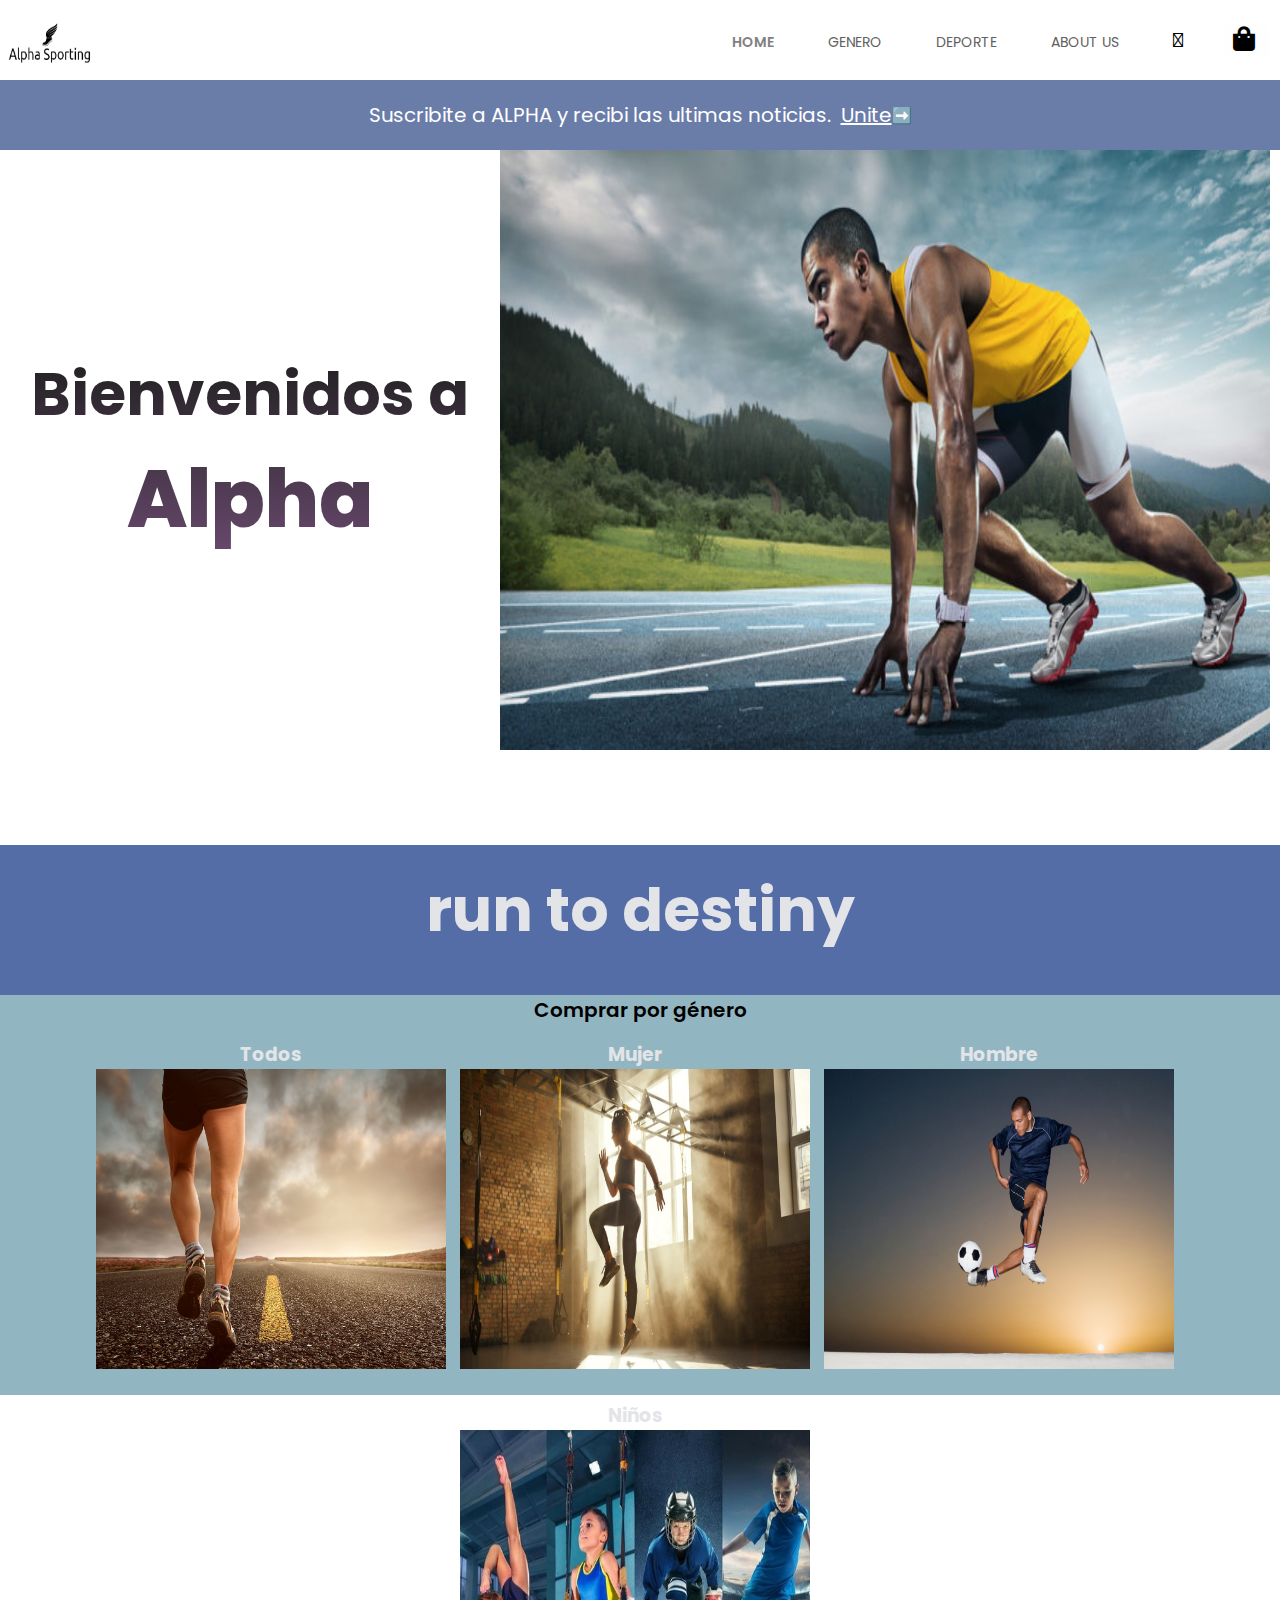
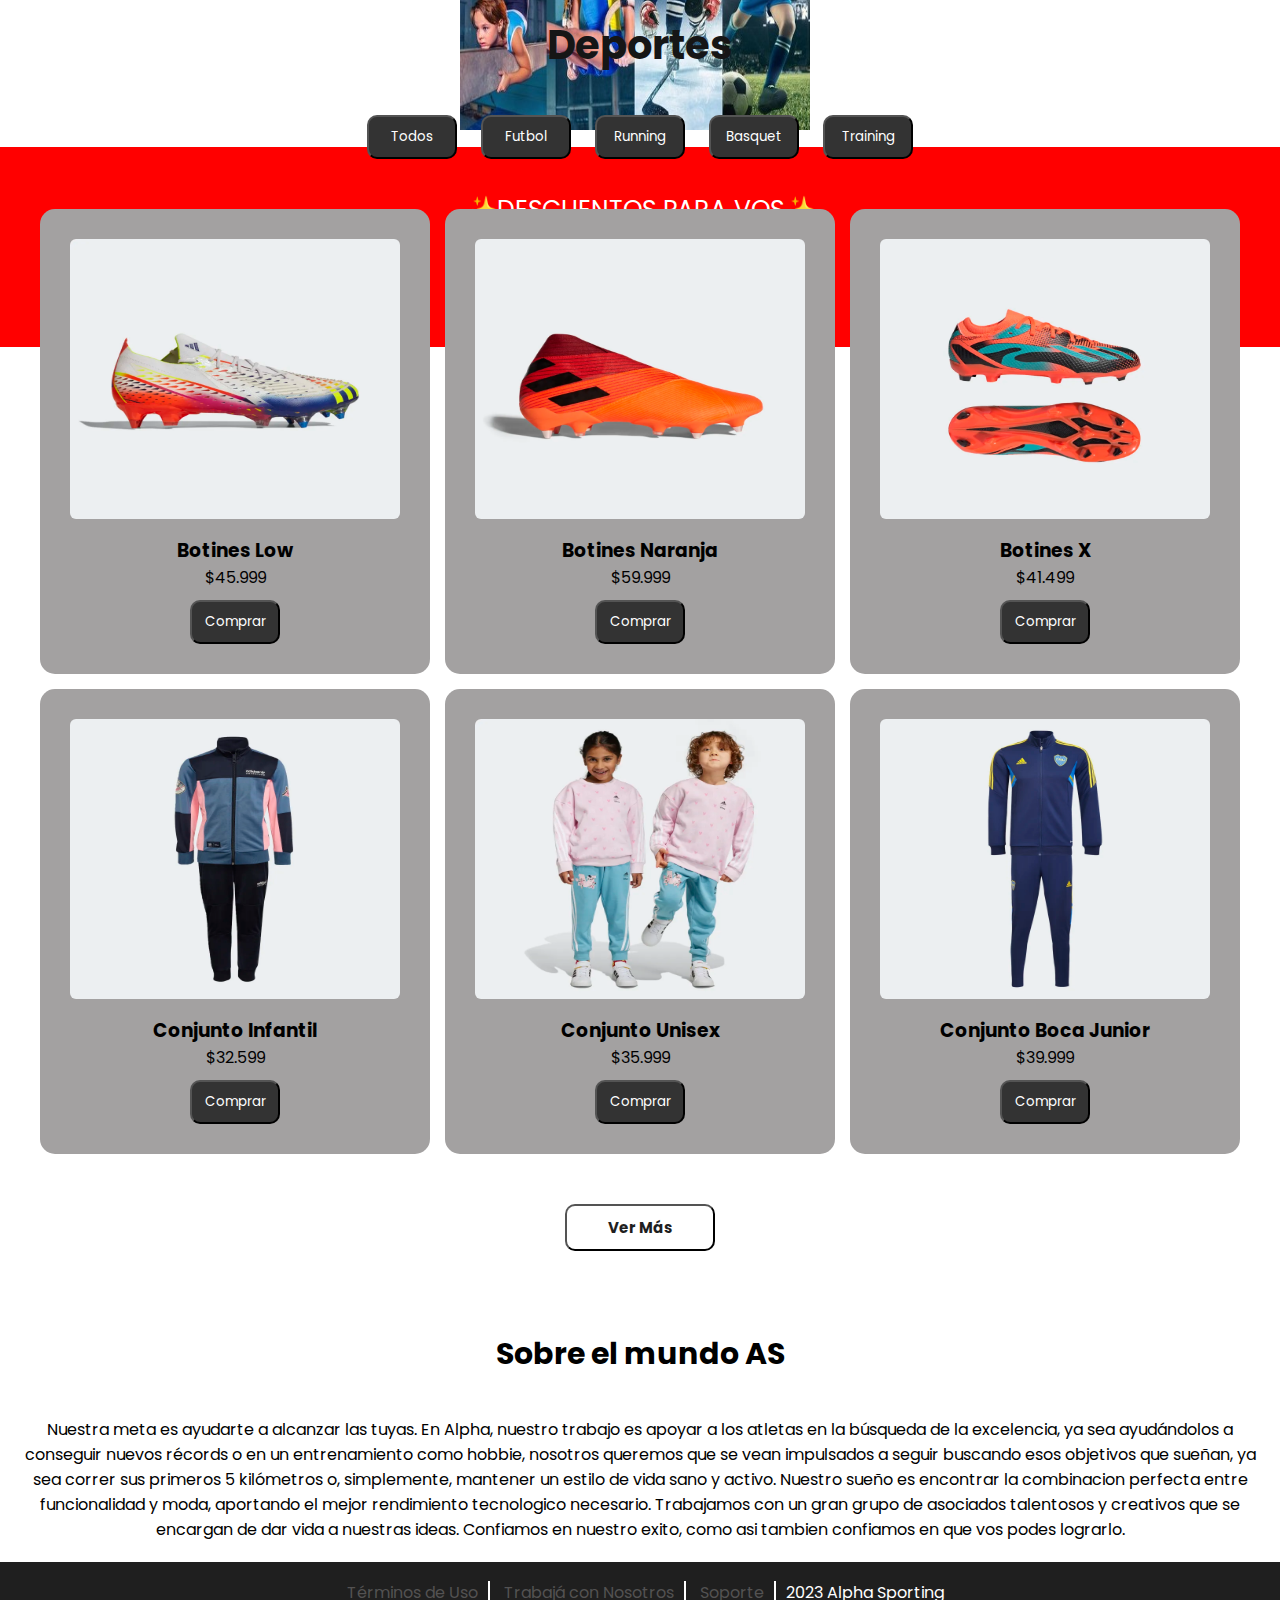
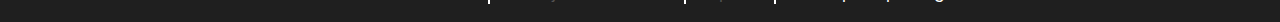
==== commit fd6bf07a: "agrego funciones" ====
--- a/index.html
+++ b/index.html
@@ -13,55 +13,41 @@
 
     <header>
         <img src="./assets/img/Logo.png" alt="logo" width="150" height="100" class="logo">            
-        
 
-<!-- MENU HAMBURGUESA -->
+<!-- MENU HAMBURGUESA -->        
+    <nav class="navbar">
         <label for="menu-toggle" class="menu-label"><i class="fa-solid fa-bars"></i></label>
         <input id="menu-toggle" type="checkbox"/>
-        <nav class="navbar">
+        
             <ul class="navbar-list">
                 <li><a class="link-navbar" href="#hero">HOME</a></li>
                 <li><a class="link-navbar" href="#cards-content">GENERO</a></li>
                 <li><a class="link-navbar" href="#categories">DEPORTE</a></li>
                 <li><a class="link-navbar" href="#about-us">ABOUT US</a></li>
-                <li><a href="./contact.html"><i class="fa-solid fa-user"></i></a></li>
+                <li><a href="./login.html"><i class="fa-solid fa-user"></i></a></li>
             </ul>
-
+    
 <!-- CARRITO -->
             <div class="cart">
                 <input type="checkbox" id="cart-toggle" />
                 <label for="cart-toggle" class="cart-label"><i class="fas fa-bag-shopping"></i></label>
+                
                 <div class="cart-content">
                     <h2>Productos</h2>
-                    <div class="cart-container">
-                    <p class="empty-msg">No hay productos en el carrito</p>
-                </div>
-                <span class="divisor"></span>
-                <div class="cart-total">
-                    <p>TOTAL:</p>
-                    <span class="total">$0</span>
-                </div>
+                    
+                    <div class="cart-container"> 
+                    
+                    <span class="divisor"></span>
+                    <div class="cart-total">
+                        <p>TOTAL:</p>
+                        <span class="total">$0</span>
+                    </div>
                     <button class="boton-comprar">Comprar</button>
                     <button class="boton-borrar">Vaciar</button>
+                    </div> 
                 </div>
             </div>
-            <!-- <div class="cart">
-                <i class="fas fa-bag-shopping"></i>
-            </div>
-            <div class="cart-open">
-                <h2>Productos</h2>
-                <div class="cart-container">
-                <p class="empty-msg">No hay productos en el carrito</p>
-                </div> -->
-                
-            <!-- <div class="cart-total">
-                <p>TOTAL:</p>
-                <span class="total">$0</span>
-            </div>
-                <button class="boton-comprar">Comprar</button>
-                <button class="boton-borrar">Vaciar</button>
-            </div> -->
-            <!-- <div  class="overlay show-overlay"></div> -->
+            <div class="overlay"></div>
         </nav>
     </header>
 
@@ -70,7 +56,7 @@
         
             <div class="subscript">
                 <h3>Suscribite a ALPHA y recibi las ultimas noticias.</h3>
-                <a href="./contact.html">Unite</a>➡️
+                <a href="./login.html">Unite</a>➡️
             </div>
 
         <section id="hero"> 
@@ -78,9 +64,9 @@
                 <h1>Bienvenidos a <span>Alpha</span></h1>
                 <div class="slider">
                     <ul class="slider-container">
-                        <li><img src="./assets/img/img-hero.jpg" alt="img1" width="200" height="500"></li>
-                        <li><img src="./assets/img/imgHero.jpg" alt="img2" width="200" height="500"></li>
-                        <li><img src="./assets/img/imgHero2.jpg" alt="img3" width="200" height="500"></li>
+                        <li><img src="./assets/img/img-hero.jpg" alt="img1" width="200" height="600"></li>
+                        <li><img src="./assets/img/imgHero.jpg" alt="img2" width="200" height="600"></li>
+                        <li><img src="./assets/img/imgHero2.jpg" alt="img3" width="200" height="600"></li>
                     </ul>
                 </div>
         </section>  
@@ -113,229 +99,20 @@
             <div class="banner">
                 <span>✨DESCUENTOS PARA VOS✨</span>
                 <p>Llevate 20% off en compras mayores a $19,999.</p>
-                <a href="./contact.html">REGISTRATE</a>
+                <a href="./login.html">REGISTRATE</a>
             </div>
         </section>
         
         <section id="categories">
             <h2>Deportes</h2>
             <div class="categories">
-                <button class="category active" data-category="otros">Otros</button>
+                <button class="category active">Todos</button>
                 <button class="category" data-category="futbol">Futbol</button>
                 <button class="category" data-category="running">Running</button>
                 <button class="category" data-category="basquet">Basquet</button>
                 <button class="category" data-category="training">Training</button>
             </div>
-            <div class="contenedor-products">
-                <!-- <div class="product">
-                    <img src="./assets/img/products/botines-low.webp" alt="botines">
-                    <div class="info-product">
-                        <h3>Botines Low</h3>
-                        <p>$45.999</p>
-                        <button class="btn-comprar" data-id="id" data-name="name" data-price="price" data-img="img">Comprar</button>
-                    </div>
-                </div>
-                <div class="product">
-                    <img src="./assets/img/products/botines-naranjas.webp" alt="botines">
-                    <div class="info-product">
-                        <h3>Botines Naranja</h3>
-                        <p>$59.999</p>
-                        <button class="btn-comprar" data-id="id" data-name="name" data-price="price" data-img="img">>Comprar</button>
-                    </div>
-                </div>
-                <div class="product">
-                    <img src="./assets/img/products/botines-X.webp" alt="botines">
-                    <div class="info-product">
-                        <h3>Botines X</h3>
-                        <p>$41.499</p>
-                        <button class="btn-comprar" data-id="id" data-name="name" data-price="price" data-img="img">>Comprar</button>
-                    </div>
-                </div>
-                <div class="product">
-                    <img src="./assets/img/products/conjunto-infantil.webp" alt="conjunto">
-                    <div class="info-product">
-                        <h3>Conjunto Infantil</h3>
-                        <p>$32.599</p>
-                        <button class="btn-comprar" data-id="id" data-name="name" data-price="price" data-img="img">>Comprar</button>
-                    </div>
-                </div>
-                <div class="product">
-                    <img src="./assets/img/products/conjunto-niñas.webp" alt="conjunto">
-                    <div class="info-product">
-                        <h3>Conjunto Unisex</h3>
-                        <p>$35.999</p>
-                        <button class="btn-comprar" data-id="id" data-name="name" data-price="price" data-img="img">>Comprar</button>
-                    </div>
-                </div>
-                <div class="product">
-                    <img src="./assets/img/products/conjunto-boca.webp" alt="conjunto">
-                    <div class="info-product">
-                        <h3>Conjunto Boca Junior</h3>
-                        <p>$39.999</p>
-                        <button class="btn-comprar" data-id="id" data-name="name" data-price="price" data-img="img">>Comprar</button>
-                    </div>
-                </div>
-                <div class="product">
-                    <img src="./assets/img/products/botines-niño.webp" alt="botines-niño">
-                    <div class="info-product">
-                        <h3>Botines Niño</h3>
-                        <p>$29.999</p>
-                        <button class="btn-comprar" data-id="id" data-name="name" data-price="price" data-img="img">>Comprar</button>
-                    </div>
-                </div>
-                <div class="product">
-                    <img src="./assets/img/products/buzo-mangalarga.webp" alt="buzo">
-                    <div class="info-product">
-                        <h3>Buzo Manga Larga</h3>
-                        <p>$25.999</p>
-                        <button class="btn-comprar" data-id="id" data-name="name" data-price="price" data-img="img">>Comprar</button>
-                    </div>
-                </div>
-                <div class="product">
-                    <img src="./assets/img/products/bolso-training.webp" alt="bolso">
-                    <div class="info-product">
-                        <h3>Bolso Training</h3>
-                        <p>$12.599</p>
-                        <button class="btn-comprar" data-id="id" data-name="name" data-price="price" data-img="img">>Comprar</button>
-                    </div>
-                </div>
-                <div class="product">
-                    <img src="./assets/img/products/zapatillas-trainingLigra.webp" alt="zapatillas">
-                    <div class="info-product">
-                        <h3>Zapatillas Training Ligra</h3>
-                        <p>$55.999</p>
-                        <button class="btn-comprar" data-id="id" data-name="name" data-price="price" data-img="img">>Comprar</button>
-                    </div>
-                </div>
-                <div class="product">
-                    <img src="./assets/img/products/calza-entrenamiento.webp" alt="calza">
-                    <div class="info-product">
-                        <h3>Calza de Entrenamiento</h3>
-                        <p>$18.999</p>
-                        <button class="btn-comprar" data-id="id" data-name="name" data-price="price" data-img="img">>Comprar</button>
-                    </div>
-                </div>
-                <div class="product">
-                    <img src="./assets/img/products/zapatillas-trainer.webp" alt="zapatillas">
-                    <div class="info-product">
-                        <h3>Zapatillas Trainer</h3>
-                        <p>$38.999</p>
-                        <button class="btn-comprar" data-id="id" data-name="name" data-price="price" data-img="img">>Comprar</button>
-                    </div>
-                </div>
-                <div class="product">
-                    <img src="./assets/img/products/calzaRunnin.webp" alt="calza-corta">
-                    <div class="info-product">
-                        <h3>Calza Running</h3>
-                        <p>$14.999</p>
-                        <button class="btn-comprar" data-id="id" data-name="name" data-price="price" data-img="img">>Comprar</button>
-                    </div>
-                </div>
-                <div class="product">
-                    <img src="./assets/img/products/Zapatillas-running.webp" alt="zapatillas">
-                    <div class="info-product">
-                        <h3>Zapatillas Running</h3>
-                        <p>$53.999</p>
-                        <button class="btn-comprar" data-id="id" data-name="name" data-price="price" data-img="img">>Comprar</button>
-                    </div>
-                </div>
-                <div class="product">
-                    <img src="./assets/img/products/conjunto-river.webp" alt="conjunto">
-                    <div class="info-product">
-                        <h3>Conjunto River Plate</h3>
-                        <p>$39.999</p>
-                        <button class="btn-comprar" data-id="id" data-name="name" data-price="price" data-img="img">>Comprar</button>
-                    </div>
-                </div>
-                <div class="product">
-                    <img src="./assets/img/products/musculosa-basquet.webp" alt="musculosa">
-                    <div class="info-product">
-                        <h3>Musculosa Basquet</h3>
-                        <p>$22.599</p>
-                        <button class="btn-comprar" data-id="id" data-name="name" data-price="price" data-img="img">>Comprar</button>
-                    </div>
-                </div>
-                <div class="product">
-                    <img src="./assets/img/products/zapatillas-basquet.webp" alt="zapatillas">
-                    <div class="info-product">
-                        <h3>Zapatillas Basquet</h3>
-                        <p>$65.999</p>
-                        <button class="btn-comprar" data-id="id" data-name="name" data-price="price" data-img="img">>Comprar</button>
-                    </div>
-                </div>
-                <div class="product">
-                    <img src="./assets/img/products/zaaptillas-trailrunning.webp" alt="zapatillas">
-                    <div class="info-product">
-                        <h3>Zapatillas Trail Running</h3>
-                        <p>$44.599</p>
-                        <button class="btn-comprar" data-id="id" data-name="name" data-price="price" data-img="img">>Comprar</button>
-                    </div>
-                </div>
-                <div class="product">
-                    <img src="./assets/img/products/remera-niño.webp" alt="remera-niños">
-                    <div class="info-product">
-                        <h3>Remera Niño</h3>
-                        <p>$12.899</p>
-                        <button class="btn-comprar" data-id="id" data-name="name" data-price="price" data-img="img">>Comprar</button>
-                    </div>
-                </div>
-                <div class="product">
-                    <img src="./assets/img/products/top-entrenamiento.webp" alt="top">
-                    <div class="info-product">
-                        <h3>Top de Entrenamiento</h3>
-                        <p>$8.999</p>
-                        <button class="btn-comprar" data-id="id" data-name="name" data-price="price" data-img="img">>Comprar</button>
-                    </div>
-                </div>
-                <div class="product">
-                    <img src="./assets/img/products/short-sport.webp" alt="short">
-                    <div class="info-product">
-                        <h3>Short Sport</h3>
-                        <p>$9.999</p>
-                        <button class="btn-comprar" data-id="id" data-name="name" data-price="price" data-img="img">>Comprar</button>
-                    </div>
-                </div>
-                <div class="product">
-                    <img src="./assets/img/products/remera-niños.webp" alt="remera-niño">
-                    <div class="info-product">
-                        <h3>Remera Niño</h3>
-                        <p>$12.999</p>
-                        <button class="btn-comprar" data-id="id" data-name="name" data-price="price" data-img="img">>Comprar</button>
-                    </div>
-                </div>
-                <div class="product">
-                    <img src="./assets/img/products/remeras-basquet.webp" alt="remera">
-                    <div class="info-product">
-                        <h3>Remera Overside</h3>
-                        <p>$18.999</p>
-                        <button class="btn-comprar" data-id="id" data-name="name" data-price="price" data-img="img">>Comprar</button>
-                    </div>
-                </div>
-                <div class="product">
-                    <img src="./assets/img/products/camiseta-titulas3.webp" alt="remera">
-                    <div class="info-product">
-                        <h3>Camiseta Titular Argentina 3 Estrellas</h3>
-                        <p>$23.999</p>
-                        <button class="btn-comprar" data-id="id" data-name="name" data-price="price" data-img="img">>Comprar</button>
-                    </div>
-                </div>
-                <div class="product">
-                    <img src="./assets/img/products/zapatillas-2.0running.webp" alt="zapatillas">
-                    <div class="info-product">
-                        <h3>Zapatillas Running 2.0</h3>
-                        <p>$68.999</p>
-                        <button class="btn-comprar" data-id="id" data-name="name" data-price="price" data-img="img">>Comprar</button>
-                    </div>
-                </div>
-                <div class="product">
-                    <img src="./assets/img/products/zapatillas-luz.webp" alt="zapatillas">
-                    <div class="info-product">
-                        <h3>Zapatillas Luminus</h3>
-                        <p>$58.999</p>
-                        <button class="btn-comprar" data-id="id" data-name="name" data-price="price" data-img="img">>Comprar</button>
-                    </div>
-                </div> -->
-            </div>
+            <div class="contenedor-products"></div>
             <button class="btn-mas">Ver Más</button>
         </section>
 
--- a/assets/style.css
+++ b/assets/style.css
@@ -19,6 +19,25 @@
   scroll-margin-top: 140px; /* crea un espacio en la parte superior de la sección al desplazar, no quedara oculto por el navbar. */
 }
 
+.overlay {
+  position: fixed;
+  top: 80px;
+  left: 0;
+  height: 100vh;
+  width: 100%;
+  z-index: 1;
+  background: rgba(255, 255, 255, 0.05);
+  box-shadow: 0 8px 32px 0 rgba(0, 0, 0, 0.37);
+  backdrop-filter: blur(4px);
+  -webkit-backdrop-filter: blur(4px);
+  display: none;
+}
+
+.show-overlay {
+  display: flex;
+  z-index: 2;
+}
+
 /* HEADER */
 
 header {
@@ -34,15 +53,19 @@
 }
 
 .logo{
-    padding: 0;
-    height: 80px;
-    width: 100px;
-    justify-content: center;
+  padding: 0;
+  height: 80px;
+  width: 100px;
+  justify-content: center;
 }
 
 .navbar{
-  display: flex;
-  margin: 20px;
+  z-index: 2;
+  display: flex;
+  justify-content: space-between;
+  align-items: center;
+  text-align: center;
+  padding: 10px;
 }
 
 .navbar li{
@@ -68,7 +91,6 @@
 .navbar-list i {
   font-size: 20px !important;
   color: #000000 !important;
-  /* Otros estilos personalizados */
 }
 
 .cart:before {
@@ -84,7 +106,9 @@
 .menu-label {
   position: absolute;
   cursor: pointer;
-  font-size: 20px;
+  font-size: 25px;
+  z-index: 2;
+  padding-left: 60px;
 }
 
 .menu-label:before {
@@ -118,33 +142,49 @@
 .cart input[type="checkbox"] {
   display: flex;
   visibility: visible;
+  position: absolute;
+  top: 10px;
+  left: 10px;
+  right: 0;
+  opacity: 0;
 }
 
 .cart input[type="checkbox"]:checked + label + .cart-content{
   display: flex;
 }
 
+.cart input[type="checkbox"]:checked + .cart-label:before {
+  content: "";
+  position: absolute;
+  top: 50%;
+  left: 10px;
+  width: 20px;
+  height: 20px;
+}
+
 .cart{
+  position: relative;
   background: rgb(255, 254, 254);
-  width: 25px;
-  height: 25px;
+  font-size: 20px;
   right: 0;
   padding: 0;
-  position: relative;
   cursor: pointer;
+  margin-left: 15px;
+  z-index: 3;
 }
 
 .cart-content {
-  position: fixed;
-  top: 80px;
-  right: 50px;
-  width: 25%;
+  position: absolute;
+  top: 55px;
+  right: 10px;
+  width: 500px;
   height: 400px;
   flex-direction: column;
   background-color: rgb(255, 255, 255);
+  border: 3px solid rgb(158, 158, 158);
   border-top: 0px;
   border-radius: 0px 0px 15px 15px;
-  z-index: 2;
+  z-index: 3;
   display: none;
   padding: 30px;
 }
@@ -185,11 +225,6 @@
   font-size: 18px;
   border-radius: 10px;
   width: 60px;
-}
-
-.empty-msg {
-  color: rgb(17, 67, 113);
-  font-size: 14px;
 }
 
 .cart-content button{
@@ -285,6 +320,18 @@
   background-color: var(--secondary);
   border: 1px solid var(--electric);
 }*/
+
+/* CLICK ON THE CART */
+
+.cart-open {
+  transform: translate(0%);
+  transition: all 0.5s cubic-bezier(0.92, 0.01, 0.35, 0.99);
+}
+
+.empty-msg {
+  color: rgb(17, 67, 113);
+  font-size: 14px;
+}
 
 /* MAIN BODY */
 
@@ -377,7 +424,7 @@
   display: flex;
   padding: 0;
   width: 400%;
-  animation: cambio 10s infinite alternate linear;
+  animation: cambio 15s infinite alternate linear;
 }
 
 .slider li {
@@ -490,13 +537,10 @@
   padding: 10px;
   margin: 10px 10px;
   display: inline-block;
-  flex-direction: row;
-  gap: 15px;
   border-radius: 10px;
   background-color: #333;
   color: #ffffff;
   width: 90px;
-  justify-content: center;
 }
 
 /* PRODUCTOS */
--- a/assets/responsive.css
+++ b/assets/responsive.css
@@ -1,24 +1,34 @@
 @media (max-width: 992px) {
-    /*header*/
+  /*header*/
   body{
-    width: 100%;
+    width: 992px;
+  }
+
+  main{
+    width: 992px;
   }
 
   header{
-    width: 100%;
+    width: 992px;
     display: flex;
     flex-direction: row;
+    padding-right: 35px;
+  }
+
+  .navbar{
+    margin: 20px;
   }
 
   .navbar-list {
     position: absolute;
     top: 80px;
-    left: 0;
+    left: 25%;
     right: 5%;
-    height: 450px;
+    height: 550px;
+    width: 700px;
     flex-direction: column;
     background-color: rgb(255, 255, 255);
-    border: 2px solid white;
+    border: 3px solid rgb(158, 158, 158);
     border-top: 0px;
     border-radius: 0px 0px 15px 15px;
     padding: 45px 30px;
@@ -39,7 +49,7 @@
   }
 
   #menu-toggle:checked ~ .navbar .navbar-list {
-      display: flex;
+    display: flex;
   }
 
   .menu-label {
@@ -48,23 +58,35 @@
     cursor: pointer;
   }
 
+  .menu-open {
+    display: flex;
+  }
+
   main{
-    width: 100%;
-    display: flex;
+    width: 992px;
+    display: flex;
+    flex-direction: column;
+  }
+
+  .hero-content {
+    display: block;
     flex-direction: column;
   }
 
   #hero h1{
     text-align: center;
-    font-size: 50px;
+    font-size: 40px;
     justify-content: center;
     margin: 20px 40px;
     width: 80%;
   }
 
-  .hero img{
-    width: 1000px;
-    height: 1000px;
+  .hero-content h1 > span{
+    font-size: 55px;
+  }
+
+  .slider img {
+    width: 90%;
   }
 
   #cards{
@@ -95,13 +117,17 @@
   }
 
   .footer-contenedor{
-    width: 1000px;
+    width: 992px;
   }
 }
 
 @media (max-width: 576px){
 
   body{
+    width: 576px;
+  }
+
+  main{
     width: 576px;
   }
 
@@ -115,7 +141,35 @@
   }
 
   .navbar{
-    display: flex;
+    margin: 0;
+  }
+
+  .navbar-list{
+    width: 400px;
+    padding: 0;
+    gap: 0;
+    left: 80px;
+  }
+
+  .navbar-list a{
+    font-size: 12px;
+  }
+
+  .menu-label + .cart{
+    font-size: 14px;
+  }
+
+  .subscript{
+    width: 576px;
+    height: 50px;
+  }
+
+  .subscript h3{
+    font-size: 15px;
+  }
+
+  .subscript a{
+    font-size: 15px;
   }
 
   #hero h1{
@@ -123,12 +177,16 @@
   }
 
   #hero span{
-    font-size: 50px;
-  }
-
-  .hero img{
+    font-size: 40px;
+  }
+
+  .slider img {
+    width: 70%;
+  }
+
+  .slider-container img{
     width: 85%;
-    height: 500px;
+    height: 350px;
   }
 
   #cards{
@@ -148,7 +206,15 @@
     font-size: 14px;
   }
 }
-
+  
 @media (max-width: 320px){
 
+  #categories{
+    margin-top: 50px;
+  }
+
+  #categories button{
+    margin: 2px;
+  }
+
 }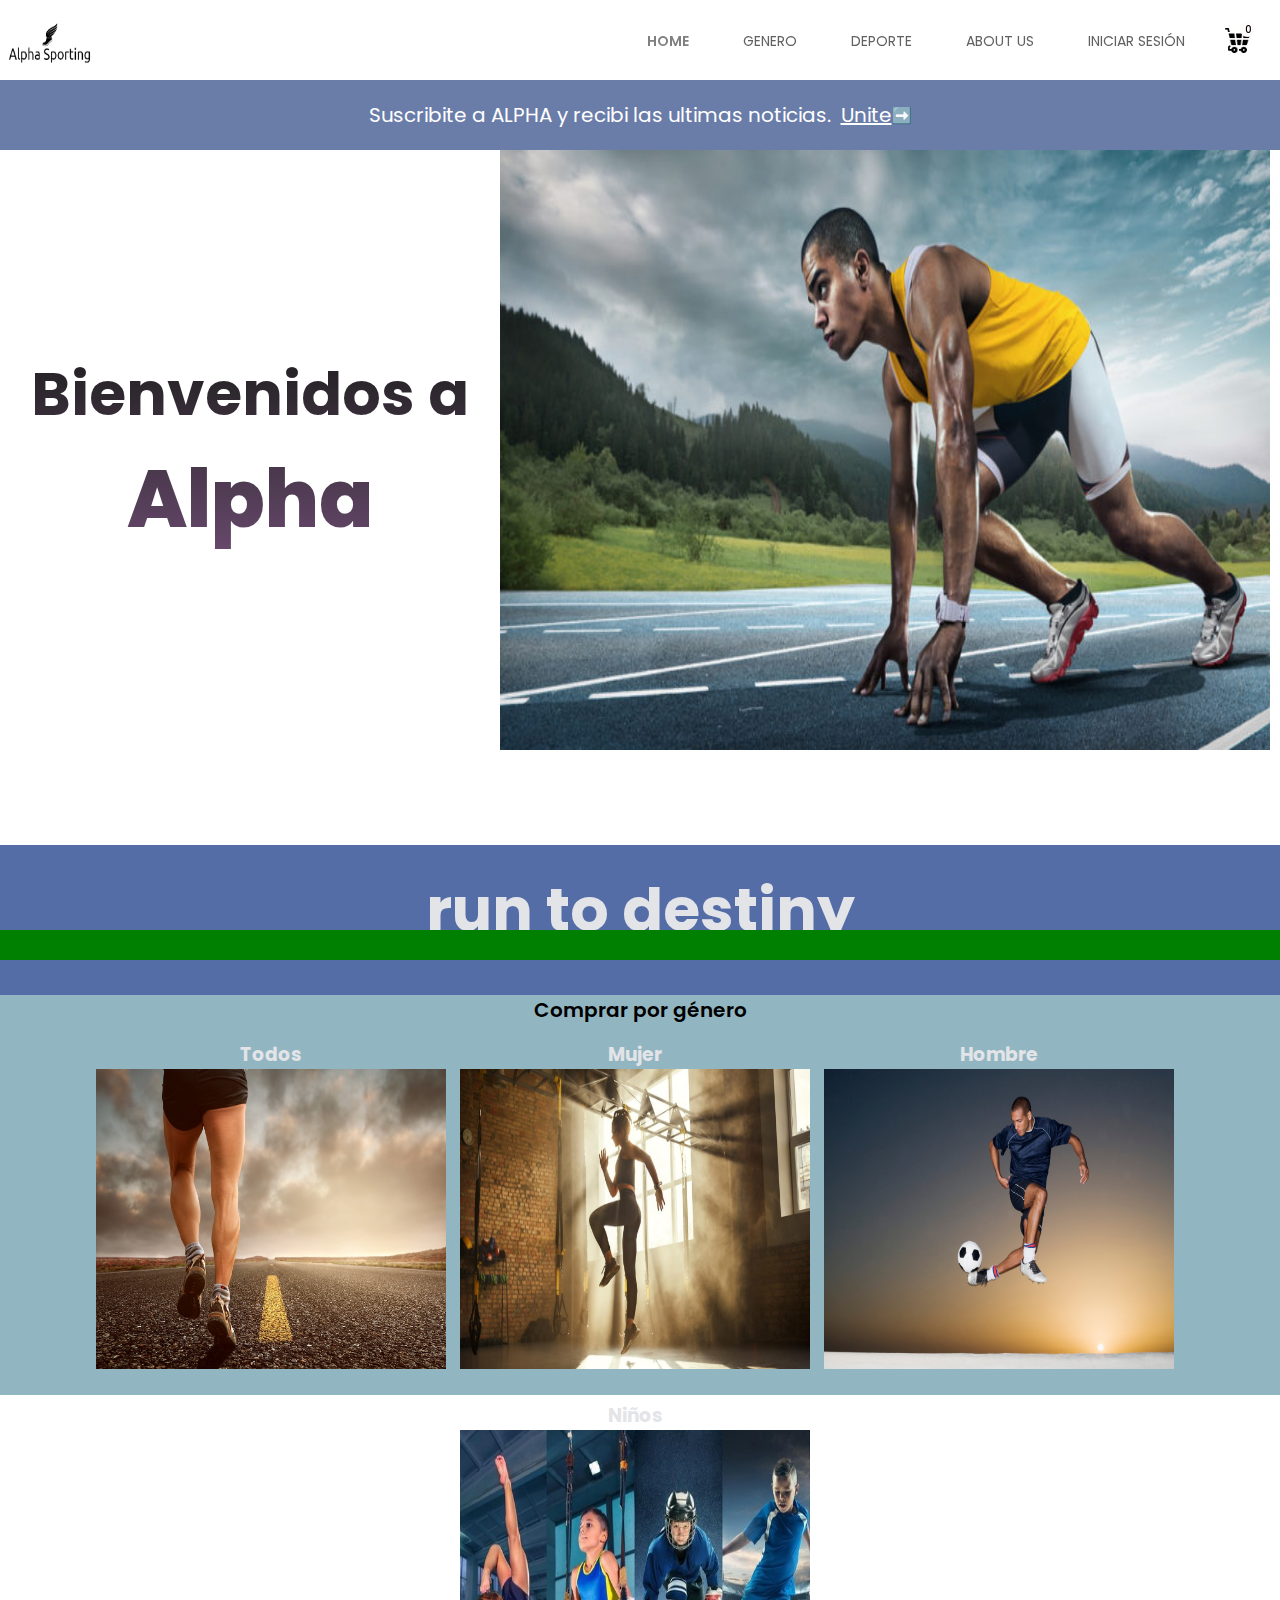
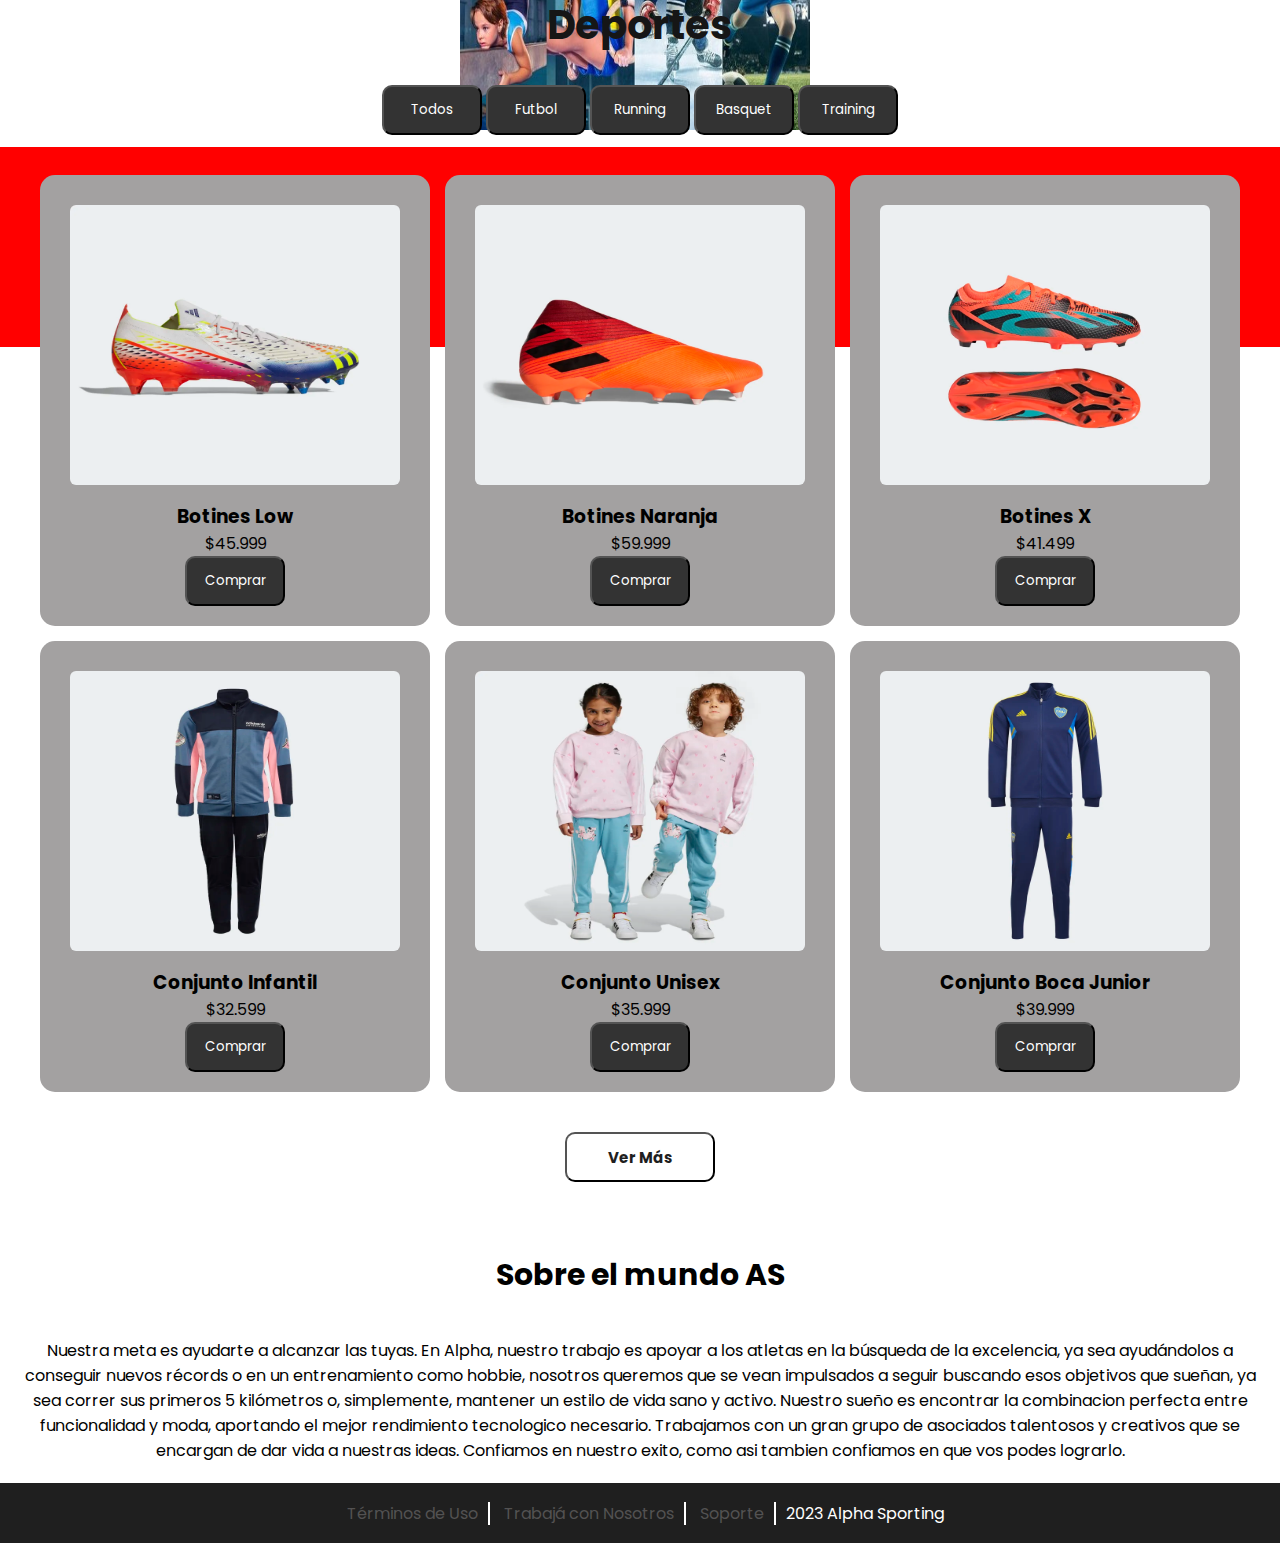
==== commit 14491fdc: "se agrega funciones para la logica del carrito" ====
--- a/index.html
+++ b/index.html
@@ -16,35 +16,39 @@
 
 <!-- MENU HAMBURGUESA -->        
     <nav class="navbar">
-        <label for="menu-toggle" class="menu-label"><i class="fa-solid fa-bars"></i></label>
-        <input id="menu-toggle" type="checkbox"/>
+        <div class="menu-label">
+            <img src="./assets/img/menu.png" alt="" class="menu-icon" width="25" height="25" />
+        </div>
         
             <ul class="navbar-list">
                 <li><a class="link-navbar" href="#hero">HOME</a></li>
                 <li><a class="link-navbar" href="#cards-content">GENERO</a></li>
                 <li><a class="link-navbar" href="#categories">DEPORTE</a></li>
                 <li><a class="link-navbar" href="#about-us">ABOUT US</a></li>
-                <li><a href="./login.html"><i class="fa-solid fa-user"></i></a></li>
+                <li><a href="./login.html">INICIAR SESIÓN</a></li>
             </ul>
     
 <!-- CARRITO -->
-            <div class="cart">
-                <input type="checkbox" id="cart-toggle" />
-                <label for="cart-toggle" class="cart-label"><i class="fas fa-bag-shopping"></i></label>
+            <div class="cart-label">
+                <img src="./assets/img/carrito.png" alt="carrito" width="25" height="25">
+            </div>        
+                <div class="cart-bubble">0</div>
+            
                 
-                <div class="cart-content">
+                <div class="cart">
                     <h2>Productos</h2>
                     
-                    <div class="cart-container"> 
+                    <div class="cart-container">
+                    </div> 
                     
                     <span class="divisor"></span>
+
                     <div class="cart-total">
                         <p>TOTAL:</p>
                         <span class="total">$0</span>
                     </div>
-                    <button class="boton-comprar">Comprar</button>
-                    <button class="boton-borrar">Vaciar</button>
-                    </div> 
+                    <button class="btnCart-buy">Comprar</button>
+                    <button class="btnCart-delete">Vaciar Carrito</button>
                 </div>
             </div>
             <div class="overlay"></div>
@@ -107,13 +111,13 @@
             <h2>Deportes</h2>
             <div class="categories">
                 <button class="category active">Todos</button>
-                <button class="category" data-category="futbol">Futbol</button>
+                <button class="categorycomprar" data-category="futbol">Futbol</button>
                 <button class="category" data-category="running">Running</button>
                 <button class="category" data-category="basquet">Basquet</button>
                 <button class="category" data-category="training">Training</button>
             </div>
             <div class="contenedor-products"></div>
-            <button class="btn-mas">Ver Más</button>
+            <button class="btn-more">Ver Más</button>
         </section>
 
 <!-- ABOUT US -->
@@ -147,6 +151,7 @@
             </div>
         </div>
     </footer>
+    <div class="add-modal"></div>
     <script src="./assets/data.js"></script>
     <script src="./assets/index.js"></script>
 </body>
--- a/assets/style.css
+++ b/assets/style.css
@@ -20,7 +20,7 @@
 }
 
 .overlay {
-  position: fixed;
+  position: absolute;
   top: 80px;
   left: 0;
   height: 100vh;
@@ -35,7 +35,6 @@
 
 .show-overlay {
   display: flex;
-  z-index: 2;
 }
 
 /* HEADER */
@@ -65,7 +64,8 @@
   justify-content: space-between;
   align-items: center;
   text-align: center;
-  padding: 10px;
+  padding: 30px;
+  gap: 15px;
 }
 
 .navbar li{
@@ -88,105 +88,65 @@
   font-weight: 600;
 }
 
-.navbar-list i {
-  font-size: 20px !important;
-  color: #000000 !important;
-}
-
-.cart:before {
-  content: "\f290";
-  font-family: "Font Awesome 5 Free";
-  font-weight: 900;
-  font-size: 25px;
-  margin: 10px;
-}
-
-/* MENU HAMBURGUESA */
-
 .menu-label {
+  display: none;
+}
+
+/* CARRITO */
+
+.cart-label{
+  display: flex;
+  flex-direction: row-reverse;
+  cursor: pointer;
+}
+
+.cart-bubble {
   position: absolute;
-  cursor: pointer;
-  font-size: 25px;
-  z-index: 2;
-  padding-left: 60px;
-}
-
-.menu-label:before {
-  content: "\f0c9";  
-  font-family: "Font Awesome 5 Free";
-  font-weight: 900;
-  color: #333;
-  display: block;
-  width: 25px;
-  height: 25px;
-  margin-right: 0;
-  visibility: hidden;
-}
-
-.menu-label .fa-bars:before {
-  content: "\f0c9";
-  display: none;
-}
-
-input[type="checkbox"] {
-  display: none;
-  visibility: hidden;
-}
-
-input[type="checkbox"]:checked ~ .menu-label:before {
-  content: "\f00d"; 
-}
-
-/* CARRITO */
-
-.cart input[type="checkbox"] {
-  display: flex;
-  visibility: visible;
+  text-align: center;
+  background: rgb(255, 251, 251);
+  color: black;
+  font-size: 10px;
+  font-weight: 500;
+  height: 15px;
+  width: 15px;
+  display: flex;
+  justify-content: center;
+  align-items: center;
+  padding-left: 1px;
+  bottom: 43px;
+  right: 25px;
+  border-radius: 50%;
+}
+
+.cart {
   position: absolute;
-  top: 10px;
-  left: 10px;
-  right: 0;
-  opacity: 0;
-}
-
-.cart input[type="checkbox"]:checked + label + .cart-content{
-  display: flex;
-}
-
-.cart input[type="checkbox"]:checked + .cart-label:before {
-  content: "";
-  position: absolute;
-  top: 50%;
-  left: 10px;
-  width: 20px;
-  height: 20px;
-}
-
-.cart{
-  position: relative;
-  background: rgb(255, 254, 254);
-  font-size: 20px;
-  right: 0;
-  padding: 0;
+  top: 79px;
+  right: 10px;
+  width: 500px;
+  height: auto;
+  gap: 30px;
+  flex-direction: column;
+  background: rgb(250, 247, 247);
+  border: 3px solid rgb(158, 158, 158);
+  border-radius: 0px 0px 15px 15px;
+  padding: 30px;
   cursor: pointer;
   margin-left: 15px;
-  z-index: 3;
-}
-
-.cart-content {
-  position: absolute;
-  top: 55px;
-  right: 10px;
-  width: 500px;
-  height: 400px;
-  flex-direction: column;
-  background-color: rgb(255, 255, 255);
-  border: 3px solid rgb(158, 158, 158);
-  border-top: 0px;
-  border-radius: 0px 0px 15px 15px;
-  z-index: 3;
+  z-index: 2;
+  min-width: 375px;
+  transform: translate(200%);
+  transition: all 0.5s cubic-bezier(0.92, 0.01, 0.35, 0.99);
+}
+
+.cart-container {
+  display: flex;
+  flex-direction: column;
+  gap: 20px;
+  top: 30px;
+}
+
+.cart::-webkit-scrollbar {
   display: none;
-  padding: 30px;
 }
 
 .cart h2 {
@@ -196,6 +156,78 @@
   margin: 20px;
 }
 
+.cart-select {
+  display: flex;
+  align-items: center;
+  justify-content: space-between;
+  gap: 15px;
+  background-color: #eaeaea4e;
+  padding: 20px;
+  border: solid 2px #000000;
+  border-radius: 10px;
+}
+
+.cart-select img {
+  height: 65px;
+  width: 65px;
+}
+
+.select-info {
+  display: flex;
+  flex-direction: column;
+  min-width: 110px;
+  padding: 5px;
+}
+
+.select-name {
+  color: black;
+  font-weight: 600;
+  font-size: 16px;
+}
+
+.select-price {
+  color: gray;
+  font-weight: 300;
+  font-size: 14px;
+}
+
+.select-handler {
+  display: flex;
+  align-items: center;
+  justify-content: center;
+  gap: 20px;
+}
+
+.quantity-handler {
+  display: flex;
+  justify-content: center;
+  align-items: center;
+  padding: 2px 8px;
+  border-radius: 5px;
+  color: var(--text-white);
+  font-weight: 400;
+}
+
+.select-quantity {
+  color: var(--text-gray);
+}
+
+.up {
+  border: 1px solid var(--electric);
+}
+
+.down {
+  background-color: var(--secondary);
+  border: 1px solid var(--electric);
+}
+
+.divisor {
+  margin-top: 20px;
+  border: 1px solid black;
+  display: flex;
+  width: 100%;
+}
+
 .cart-total {
   display: flex;
   justify-content: space-between;
@@ -207,16 +239,6 @@
 .cart-total p {
   color: black;
   font-weight: 700;
-}
-
-.cart-content span{
-  margin-top: 20px;
-  border: 0.5px solid black;
-  width: 100%;
-}
-
-.cart-total{
-  margin: 20px 0;
 }
 
 .cart-total span {
@@ -227,99 +249,14 @@
   width: 60px;
 }
 
-.cart-content button{
+.cart button{
   border-radius: 10px;
   margin: 10px 15px;
   background-color: #5d5858;
   color: white;
   height: 40px;
-}
-
-/* .cart {
-
-
-.cart-container {
-  display: flex;
-  flex-direction: column;
-  gap: 20px;
-}
-
-.cart::-webkit-scrollbar {
-  display: none;
-}
-
-.cart-item {
-  display: flex;
-  align-items: center;
-  justify-content: space-between;
-  gap: 20px;
-  background-color: #2323234e;
-  padding: 20px;
-  border: 1px solid var(--electric);
-  border-radius: 10px;
-}
-
-.cart-item img {
-  height: 65px;
-  width: 65px;
-}
-
-.item-info {
-  display: flex;
-  flex-direction: column;
-  min-width: 110px;
-}
-
-.item-title {
-  color: var(--text-white);
-  font-weight: 600;
-  font-size: 14px;
-}
-
-.item-bid {
-  color: var(--text-gray);
-  font-weight: 300;
-  font-size: 12px;
-}
-
-.item-price {
-  background: linear-gradient(to right, #30cfd0, #c43ad6);
-  background-clip: text;
-  color: transparent;
-  -webkit-background-clip: text;
-  font-size: 16px;
-  font-weight: 800;
-}
-
-.item-handler {
-  display: flex;
-  align-items: center;
-  justify-content: center;
-  gap: 20px;
-}
-
-.quantity-handler {
-  display: flex;
-  justify-content: center;
-  align-items: center;
-  padding: 2px 8px;
-  border-radius: 5px;
-  color: var(--text-white);
-  font-weight: 400;
-}
-
-.item-quantity {
-  color: var(--text-gray);
-}
-
-.up {
-  border: 1px solid var(--electric);
-}
-
-.down {
-  background-color: var(--secondary);
-  border: 1px solid var(--electric);
-}*/
+  width: 150px;
+}
 
 /* CLICK ON THE CART */
 
@@ -522,7 +459,7 @@
 }
 
 #categories{
-  margin-top: 200px;
+  margin-top: 180px;
 }
 
 #categories h2{
@@ -535,12 +472,13 @@
 
 #categories button{
   padding: 10px;
-  margin: 10px 10px;
-  display: inline-block;
+  align-items: center;
+  flex-direction: row;
   border-radius: 10px;
   background-color: #333;
   color: #ffffff;
-  width: 90px;
+  width: 100px;
+  height: 50px;
 }
 
 /* PRODUCTOS */
@@ -567,7 +505,7 @@
   padding: 10px;
 }
 
-#categories .btn-mas{
+#categories .btn-more{
   background-color: white;
   color: #1f1f1f;
   font-size: 15px;
@@ -624,3 +562,36 @@
   color: white;
   padding-left: 10px;
 }
+
+.disabled {
+  background-color: gray;
+  color: white;
+  cursor: not-allowed;
+  border: none;
+}
+
+.disabled:hover {
+  background-color: gray;
+  color: white;
+  cursor: not-allowed;
+  border: none;
+}
+
+.add-modal{
+  padding: 15px 0px;
+  display: flex;
+  align-items: center;
+  justify-content: center;
+  color: white;
+  background-color: green;
+  position: fixed;
+  bottom: 0;
+  width: 100%;
+  transition: all 0.5s ease-out;
+  transform: translateY(200%);
+}
+
+.active-modal{
+  transform: translateY(0);
+  transition: all 0.5s ease-in;
+}
--- a/assets/responsive.css
+++ b/assets/responsive.css
@@ -1,19 +1,4 @@
 @media (max-width: 992px) {
-  /*header*/
-  body{
-    width: 992px;
-  }
-
-  main{
-    width: 992px;
-  }
-
-  header{
-    width: 992px;
-    display: flex;
-    flex-direction: row;
-    padding-right: 35px;
-  }
 
   .navbar{
     margin: 20px;
@@ -43,15 +28,7 @@
     justify-content: center;
   }
 
-  .menu-label:before{
-    visibility: visible;
-    display: flex;
-  }
-
-  #menu-toggle:checked ~ .navbar .navbar-list {
-    display: flex;
-  }
-
+  /* Mostramos el icono del menu */
   .menu-label {
     display: flex;
     order: 2;
@@ -60,6 +37,10 @@
 
   .menu-open {
     display: flex;
+  }
+
+  .cart-bubble{
+    right: 85px;
   }
 
   main{
@@ -123,16 +104,16 @@
 
 @media (max-width: 576px){
 
+  main{
+    width: 576px;
+  }
+
   body{
     width: 576px;
-  }
-
-  main{
-    width: 576px;
-  }
-
+  }  
+  
   header{
-    width: 576px;
+    width: 570px;
     display: flex;
     flex-direction: row;
     justify-content: space-between;
@@ -141,26 +122,32 @@
   }
 
   .navbar{
-    margin: 0;
+    margin: 60px;
   }
 
   .navbar-list{
-    width: 400px;
+    width: 460px;
+    height: 350px;
     padding: 0;
     gap: 0;
-    left: 80px;
+    left: 60px;
   }
 
   .navbar-list a{
-    font-size: 12px;
-  }
-
-  .menu-label + .cart{
     font-size: 14px;
   }
 
+  .cart-bubble{
+    right: 125px;
+  }
+
+  .cart{
+    right: 50px;
+    width: 460px;
+    height: auto;
+  }
+  
   .subscript{
-    width: 576px;
     height: 50px;
   }
 
@@ -209,12 +196,21 @@
   
 @media (max-width: 320px){
 
+  .navbar-list{
+    right: 10%;
+  }
+
+  .cart{
+    right: 40px;
+  }
+
   #categories{
-    margin-top: 50px;
-  }
-
-  #categories button{
-    margin: 2px;
+    margin-top: 20px;
+  }
+
+  .categories{
+    margin: 5px;
+    width: 70%;
   }
 
 }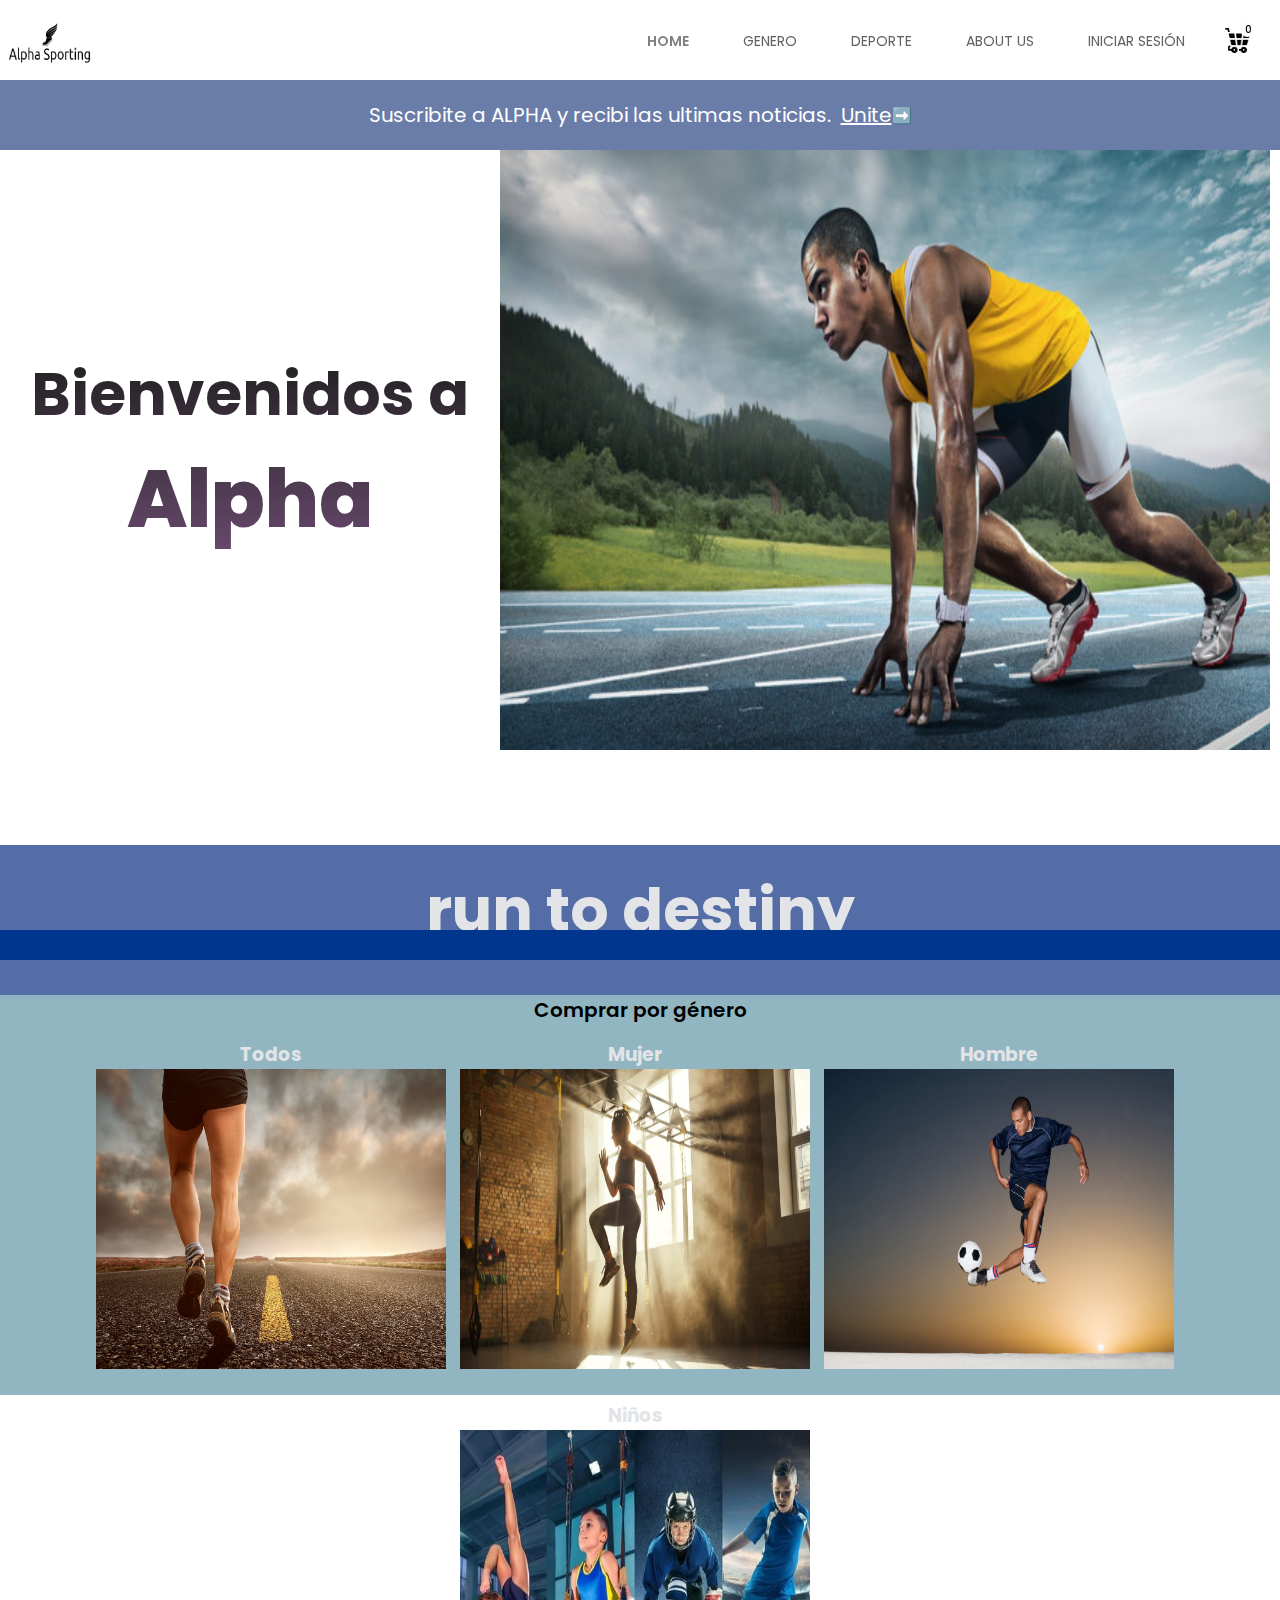
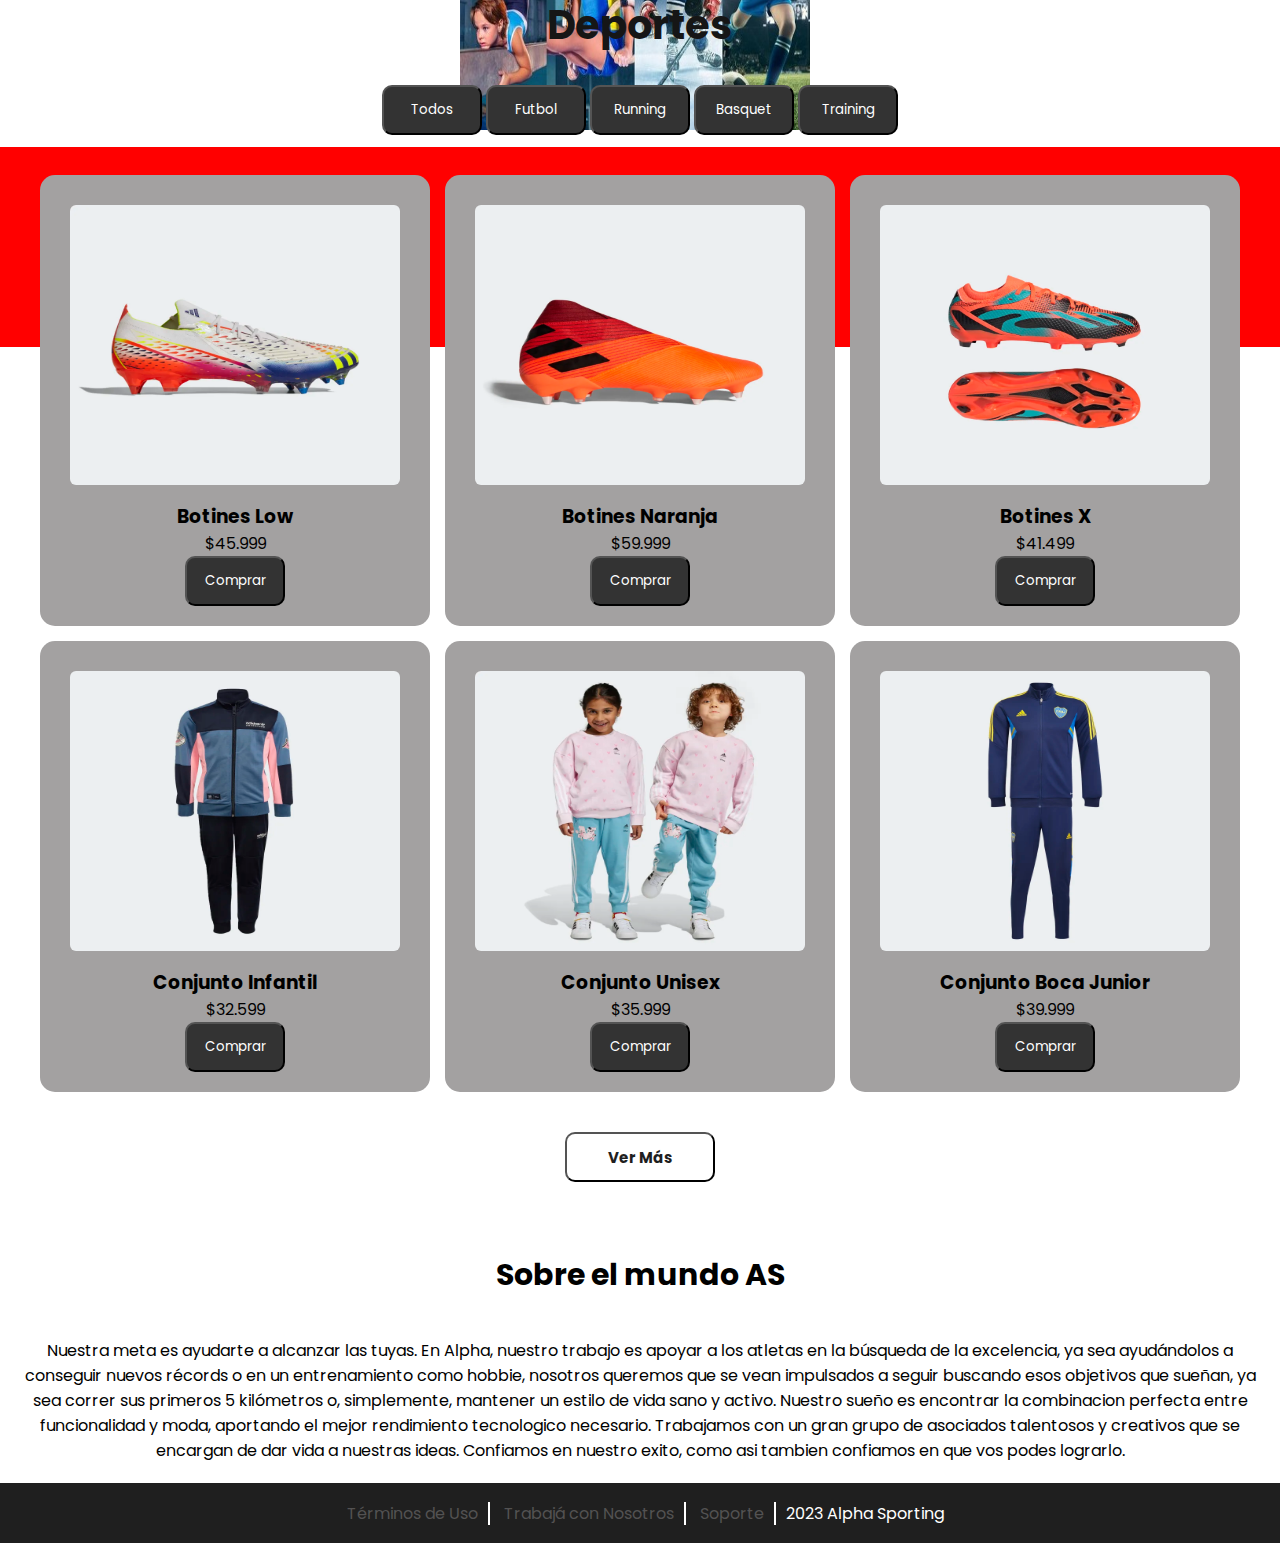
==== commit 9e75cb87: "se agregan funciones al carrito y js al login" ====
--- a/index.html
+++ b/index.html
@@ -47,8 +47,8 @@
                         <p>TOTAL:</p>
                         <span class="total">$0</span>
                     </div>
-                    <button class="btnCart-buy">Comprar</button>
-                    <button class="btnCart-delete">Vaciar Carrito</button>
+                    <button class="btn-buy">Comprar</button>
+                    <button class="btn-delete">Vaciar Carrito</button>
                 </div>
             </div>
             <div class="overlay"></div>
--- a/assets/style.css
+++ b/assets/style.css
@@ -145,10 +145,6 @@
   top: 30px;
 }
 
-.cart::-webkit-scrollbar {
-  display: none;
-}
-
 .cart h2 {
   color: #333;
   font-size: 20px;
@@ -161,9 +157,9 @@
   align-items: center;
   justify-content: space-between;
   gap: 15px;
-  background-color: #eaeaea4e;
+  background-color:#eff4fd;
   padding: 20px;
-  border: solid 2px #000000;
+  border: solid 2px #55547b;
   border-radius: 10px;
 }
 
@@ -189,6 +185,7 @@
   color: gray;
   font-weight: 300;
   font-size: 14px;
+  color: #000000;
 }
 
 .select-handler {
@@ -204,21 +201,20 @@
   align-items: center;
   padding: 2px 8px;
   border-radius: 5px;
-  color: var(--text-white);
+  color: grey;
   font-weight: 400;
 }
 
-.select-quantity {
-  color: var(--text-gray);
-}
-
-.up {
-  border: 1px solid var(--electric);
-}
-
-.down {
-  background-color: var(--secondary);
-  border: 1px solid var(--electric);
+.more {
+  color: rgb(0, 0, 0);
+  background-color:#ffffff;
+  border: solid black 1px;
+}
+
+.less {
+  color: rgb(0, 0, 0);
+  background-color:#ffffff;
+  border: solid black 1px;
 }
 
 .divisor {
@@ -583,7 +579,7 @@
   align-items: center;
   justify-content: center;
   color: white;
-  background-color: green;
+  background: rgb(0, 54, 142);
   position: fixed;
   bottom: 0;
   width: 100%;
--- a/assets/responsive.css
+++ b/assets/responsive.css
@@ -7,7 +7,7 @@
   .navbar-list {
     position: absolute;
     top: 80px;
-    left: 25%;
+    left: 5%;
     right: 5%;
     height: 550px;
     width: 700px;
@@ -209,8 +209,9 @@
   }
 
   .categories{
-    margin: 5px;
-    width: 70%;
+    margin: 50px;
+    display: flex;
+    gap: 10px;
   }
 
 }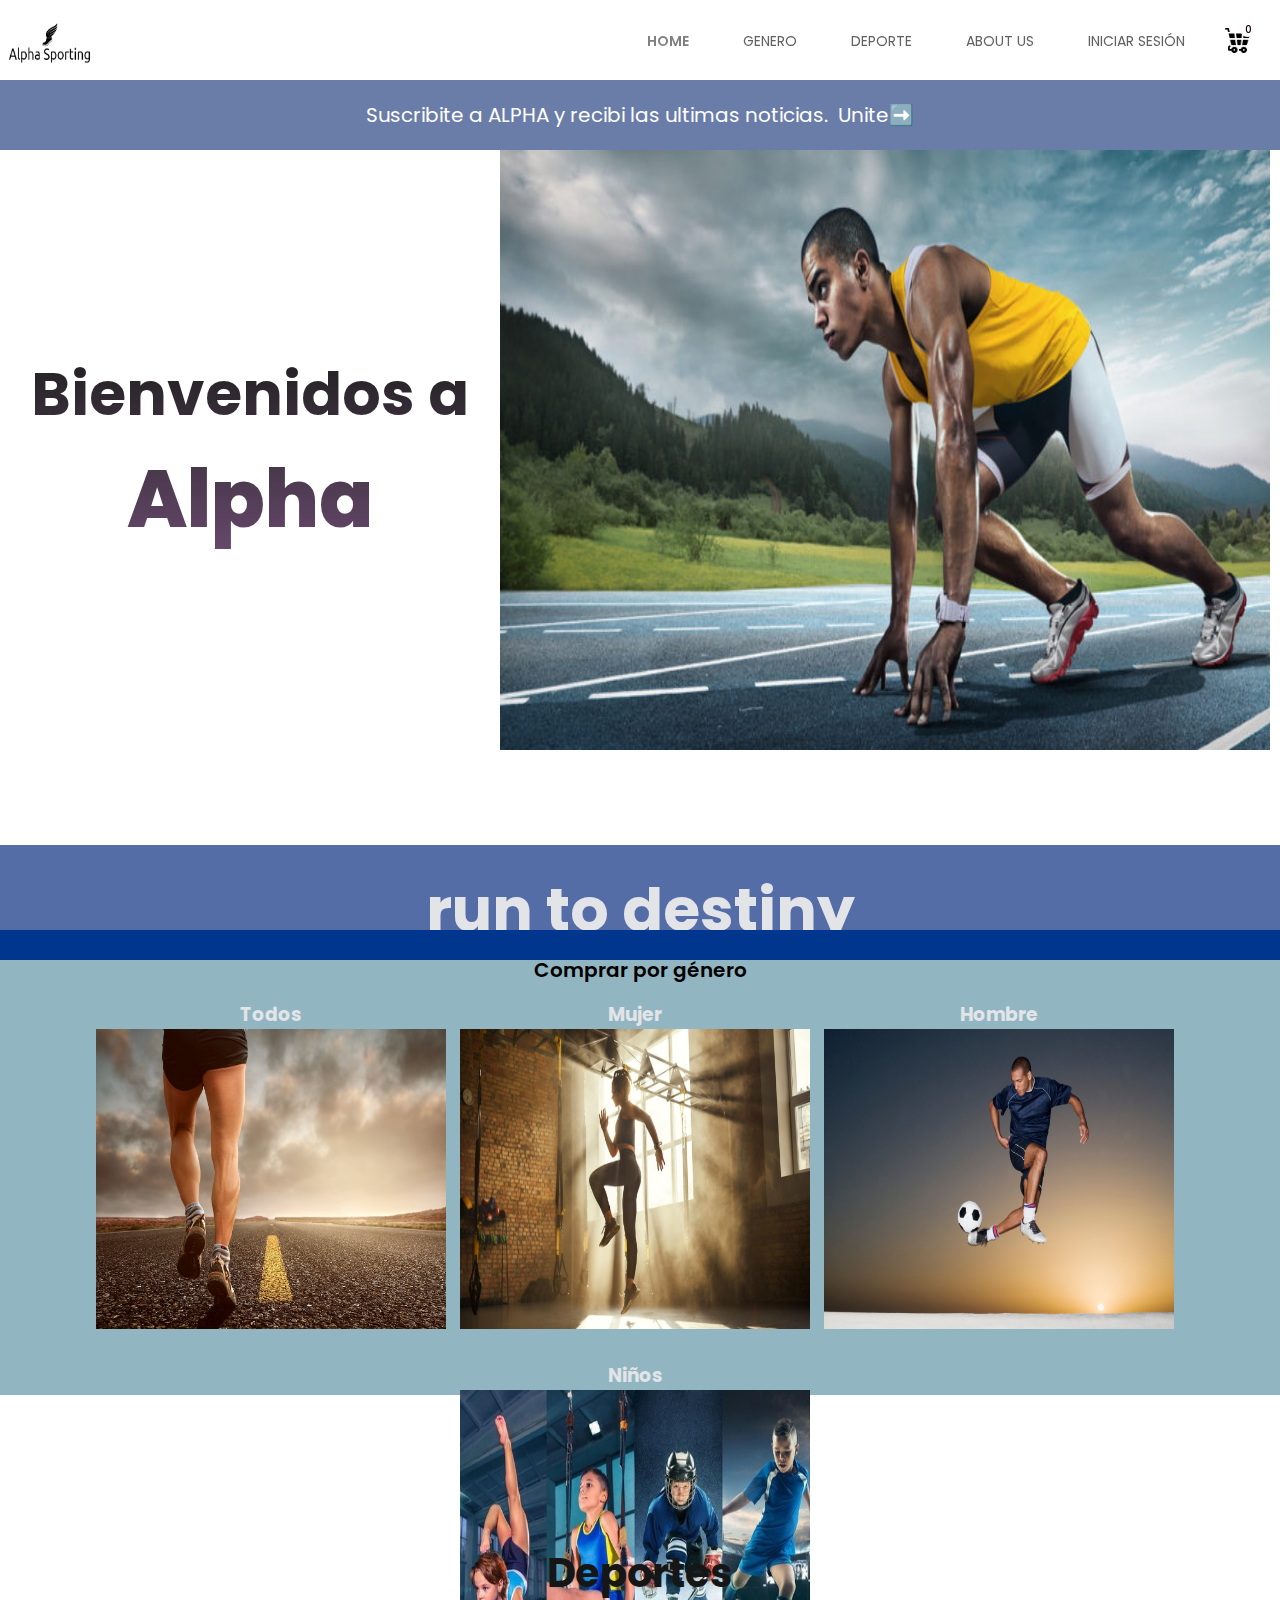
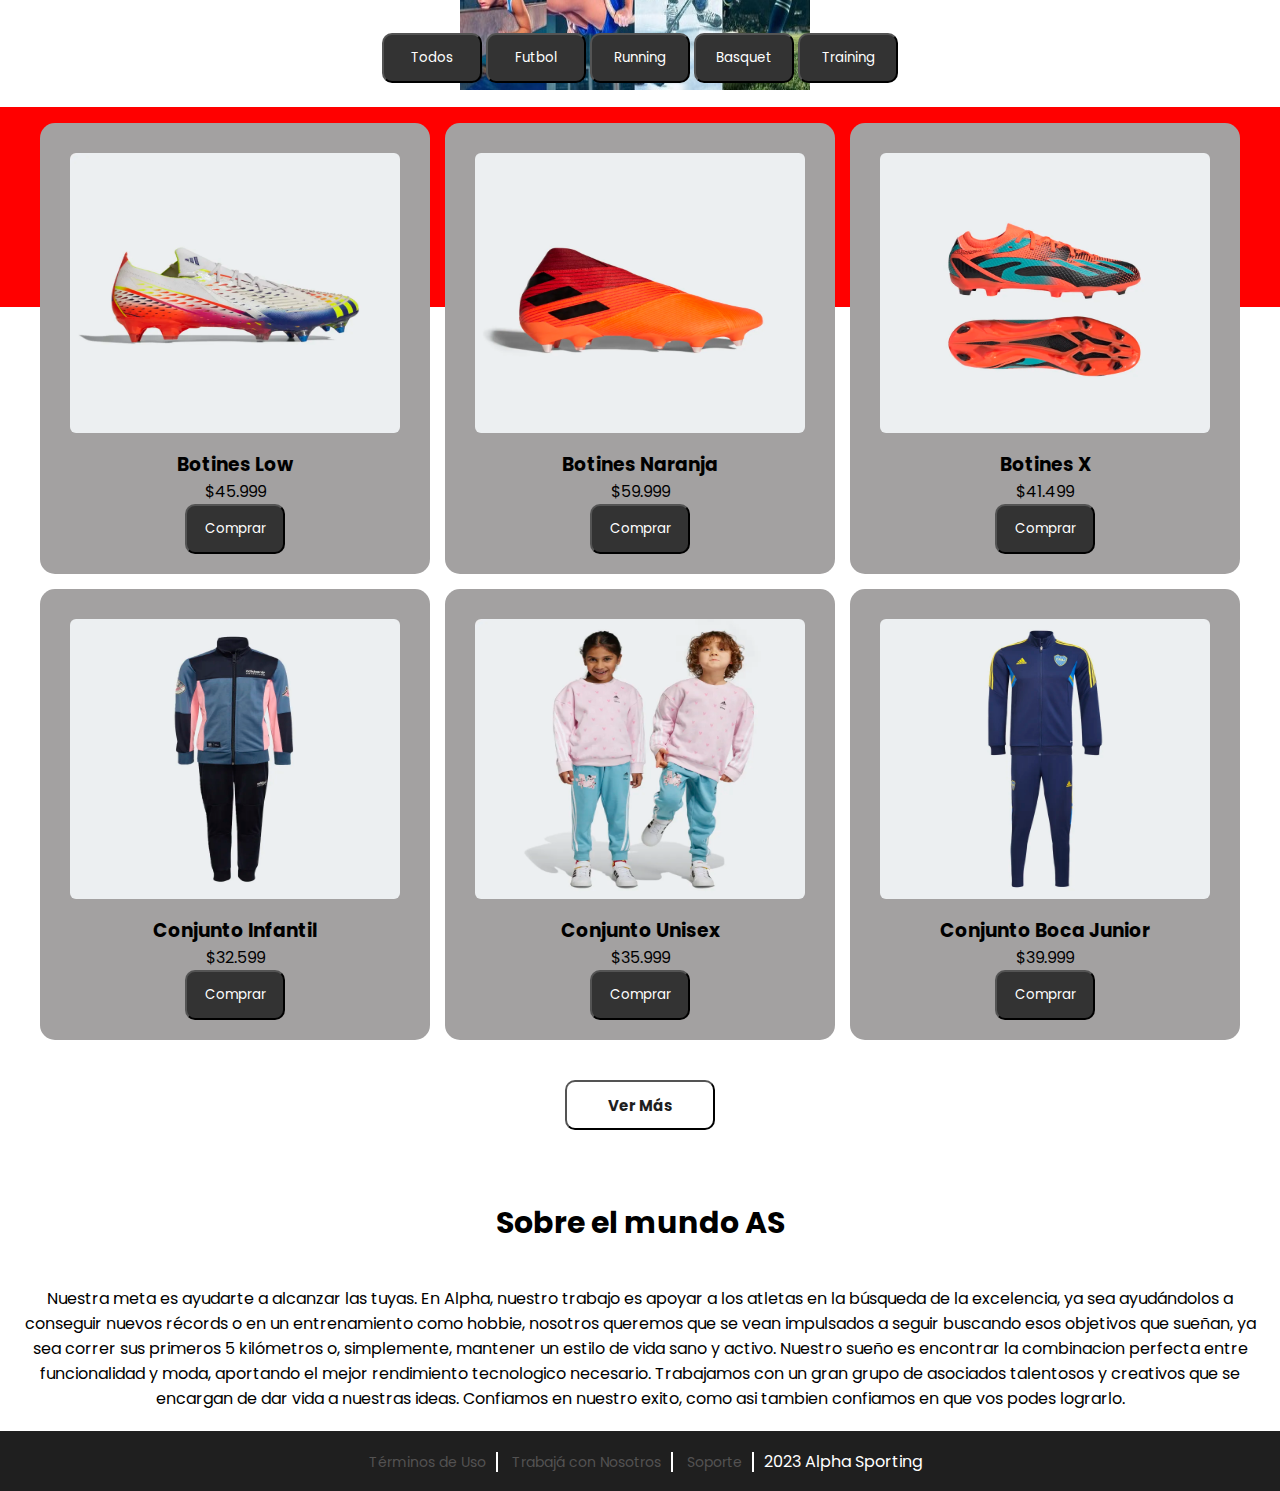
==== commit 1f87c40a: "se corrige" ====
--- a/index.html
+++ b/index.html
@@ -47,7 +47,7 @@
                         <p>TOTAL:</p>
                         <span class="total">$0</span>
                     </div>
-                    <button class="btn-buy">Comprar</button>
+                    <button class="btn-buy-cart">Comprar</button>
                     <button class="btn-delete">Vaciar Carrito</button>
                 </div>
             </div>
@@ -60,7 +60,7 @@
         
             <div class="subscript">
                 <h3>Suscribite a ALPHA y recibi las ultimas noticias.</h3>
-                <a href="./login.html">Unite</a>➡️
+                <a href="./login.html">Unite➡️</a>
             </div>
 
         <section id="hero"> 
--- a/assets/style.css
+++ b/assets/style.css
@@ -15,6 +15,18 @@
 list-style-type: none;
 }
 
+html{
+  scroll-behavior: smooth;
+}
+
+body{
+  display: flex;
+  align-items: center;
+  text-align: center;
+  flex-direction: column;
+  width: 100%;
+}
+
 section {
   scroll-margin-top: 140px; /* crea un espacio en la parte superior de la sección al desplazar, no quedara oculto por el navbar. */
 }
@@ -133,7 +145,6 @@
   cursor: pointer;
   margin-left: 15px;
   z-index: 2;
-  min-width: 375px;
   transform: translate(200%);
   transition: all 0.5s cubic-bezier(0.92, 0.01, 0.35, 0.99);
 }
@@ -240,9 +251,10 @@
 .cart-total span {
   color: black;
   font-weight: 400;
-  font-size: 18px;
+  font-size: 17px;
   border-radius: 10px;
   width: 60px;
+  margin: 20px;
 }
 
 .cart button{
@@ -266,21 +278,14 @@
   font-size: 14px;
 }
 
-/* MAIN BODY */
-
-body{
-  display: flex;
-  align-items: center;
-  text-align: center;
-  flex-direction: column;
-  width: 100%;
-}
+/* MAIN */
 
 main {
   display: flex;
   flex-direction: column;
   align-items: center;
   justify-content: center;
+  overflow-y: scroll;
 }
 
 /* SUBSCRIPT */
@@ -306,7 +311,6 @@
   color: #ffffff;
   font-size: 20px;
   font-weight: 400;
-  text-decoration: underline;
   padding-left: 10px;
 }
 
@@ -361,7 +365,7 @@
 }
 
 .slider li {
-  width: 25%; /* Ajusta el ancho según la cantidad de imágenes */
+  width: 25%; 
   list-style: none;
 }
 
@@ -396,7 +400,7 @@
 .content-title{
   background-color: #556da7;
   width: 100%;
-  height: 150px;
+  height: auto;
   padding: 0;
   margin: 0;
 }
@@ -455,7 +459,7 @@
 }
 
 #categories{
-  margin-top: 180px;
+  margin-top: 10%;
 }
 
 #categories h2{
@@ -544,14 +548,13 @@
 
 .footer-links li{
   display: inline;
-  font-size: 16px;
-  color: #535252;
-  border-right: 2px solid white;
 }
 
 .footer-links a{
   padding: 0 10px 0 10px;
   color: #535252;
+  border-right: 2px solid white;
+  font-size: 14px;
 }
 
 .footer-name{
--- a/assets/responsive.css
+++ b/assets/responsive.css
@@ -1,5 +1,10 @@
 @media (max-width: 992px) {
-
+  body{
+    overflow-x: hidden;
+    width: auto;
+    height: auto;
+  }
+  
   .navbar{
     margin: 20px;
   }
@@ -10,7 +15,7 @@
     left: 5%;
     right: 5%;
     height: 550px;
-    width: 700px;
+    width: 90%;
     flex-direction: column;
     background-color: rgb(255, 255, 255);
     border: 3px solid rgb(158, 158, 158);
@@ -24,8 +29,6 @@
 
   .navbar-list a {
     font-size: 18px;
-    display: flex;
-    justify-content: center;
   }
 
   /* Mostramos el icono del menu */
@@ -44,7 +47,7 @@
   }
 
   main{
-    width: 992px;
+    width: auto;
     display: flex;
     flex-direction: column;
   }
@@ -97,70 +100,85 @@
     display: none;
   }
 
+  .contenedor-products{
+    width: 100%;
+  }
+
+  #contenedor{
+    display: flex;
+    flex-direction: column;
+    justify-content: center;
+    width: 70%;
+  }
+
+  .new-user,
+  .register-user{
+    width: 600px;
+  }
+
+  .new-user a{
+    margin-top: 10px;
+    font-size: 14px;
+    height: 60px;
+    width: 120px;
+    justify-content: center;
+  }
+
+  .register-user button{
+    margin-top: 0;
+    font-size: 14px;
+    height: 60px;
+    width: 120px;
+    justify-content: center;
+  }  
+  
   .footer-contenedor{
-    width: 992px;
+    width: auto;
   }
 }
 
 @media (max-width: 576px){
-
-  main{
-    width: 576px;
-  }
-
   body{
-    width: 576px;
-  }  
-  
-  header{
-    width: 570px;
-    display: flex;
-    flex-direction: row;
-    justify-content: space-between;
-    text-align: center;
-    align-items: center;
-  }
-
-  .navbar{
-    margin: 60px;
+    width: auto;
+    overflow-x: hidden;
   }
 
   .navbar-list{
-    width: 460px;
-    height: 350px;
+    width: 90%;
+    height: auto;
     padding: 0;
     gap: 0;
-    left: 60px;
-  }
-
-  .navbar-list a{
-    font-size: 14px;
   }
 
   .cart-bubble{
-    right: 125px;
+    right: 15%;
   }
 
   .cart{
-    right: 50px;
-    width: 460px;
-    height: auto;
-  }
-  
+    width: 90%;
+    height: auto;
+  }
+  
+  main{
+    overflow-x: hidden;
+    margin-top: 10%;
+  }
+
   .subscript{
-    height: 50px;
+    flex-direction: column;
+    height: auto;
   }
 
   .subscript h3{
-    font-size: 15px;
+    font-size: 18px;
   }
 
   .subscript a{
-    font-size: 15px;
+    font-size: 20px;
   }
 
   #hero h1{
-    font-size: 30px;
+    font-size: 35px;
   }
 
   #hero span{
@@ -168,12 +186,16 @@
   }
 
   .slider img {
-    width: 70%;
-  }
-
-  .slider-container img{
-    width: 85%;
-    height: 350px;
+    width: 90%;
+    height: 400px;
+  }
+
+  .banner span{
+    font-size: 22px;
+  }
+
+  .banner p{
+    font-size: 13px;
   }
 
   #cards{
@@ -181,37 +203,158 @@
     margin: 0;
   }
 
-  .footer-contenedor{
-    width: 576px;
-  }
-
-  .footer-links li{
-    font-size: 12px;
-  }
-
+  #contenedor{
+    display: flex;
+    flex-direction: column;
+    width: 50%;
+    align-items: center;
+  }
+
+  .new-user,
+  .register-user{
+    width: 500px;
+    margin: 10px;
+  }
+
+  .login{
+    width: 90%;
+    height: auto;
+    margin-left: 30px;
+  }
+  
   .footer-name{
     font-size: 14px;
   }
 }
   
 @media (max-width: 320px){
+  body{
+    width: auto;
+    overflow-x: hidden;
+  }
+
+  header{
+    left: 0%;
+  }
 
   .navbar-list{
-    right: 10%;
-  }
-
-  .cart{
-    right: 40px;
+    width: auto;
+  }
+
+  .navbar-list a{
+    font-size: 14px;
+  }
+
+  .cart-bubble{
+    right: 26%;
+  }
+
+  .cart-container{
+    width: auto;
+    align-items: center;
+  }
+
+  .cart-select{
+    flex-direction: column;
+    width: 200px;
+  }
+
+  main{
+    width: 100%;
+  }
+
+  .subscript{
+    width: 100%;
+  }
+
+  .subscript h3{
+    font-size: 12px;
+  }
+
+  .subscript a{
+    font-size: 15px;
+  }
+
+  #hero h1{
+    font-size: 28px;
+  }
+
+  #hero span{
+    font-size: 30px;
+  }
+
+  .hero-content{
+    margin: 10px;
+  }
+
+  .slider img {
+    width: 50%;
+    height: 200px;
+  }
+
+  #cards-content{
+    width: auto;
+  }
+
+  .content-title h2{
+    font-size:50px;
+    text-align: center;
+    justify-content: center;
+    align-items: center;
   }
 
   #categories{
-    margin-top: 20px;
-  }
-
-  .categories{
-    margin: 50px;
-    display: flex;
-    gap: 10px;
-  }
-
+    display: inline;
+    width: 80%;
+    margin-top: 20%;
+  }
+
+  .product{
+    width: 90%;
+    align-items: center;
+  }
+
+  .product img{
+    width: 200px;
+    height: 180px;
+  }
+
+  .titulo{
+    font-size: 18px;
+    text-align: center;
+  }
+
+  .titulo p{
+    font-size: 10px;
+  }
+
+  .new-user,
+  .register-user{
+    width: 200px;
+    height: auto;
+  }
+
+  #contenedor h2{
+    font-size: 15px;
+  }
+
+  .new-user p{
+    font-size: 12px;
+  }
+
+  .login{
+    margin-left: 15px;
+  } 
+  
+  .footer-contenedor{
+    width: 100%;
+    display: flex;
+    flex-direction: row;
+  }
+
+  .footer-links a{
+    font-size: 12px;
+    display: flex;
+    justify-content: center;
+  }
 }